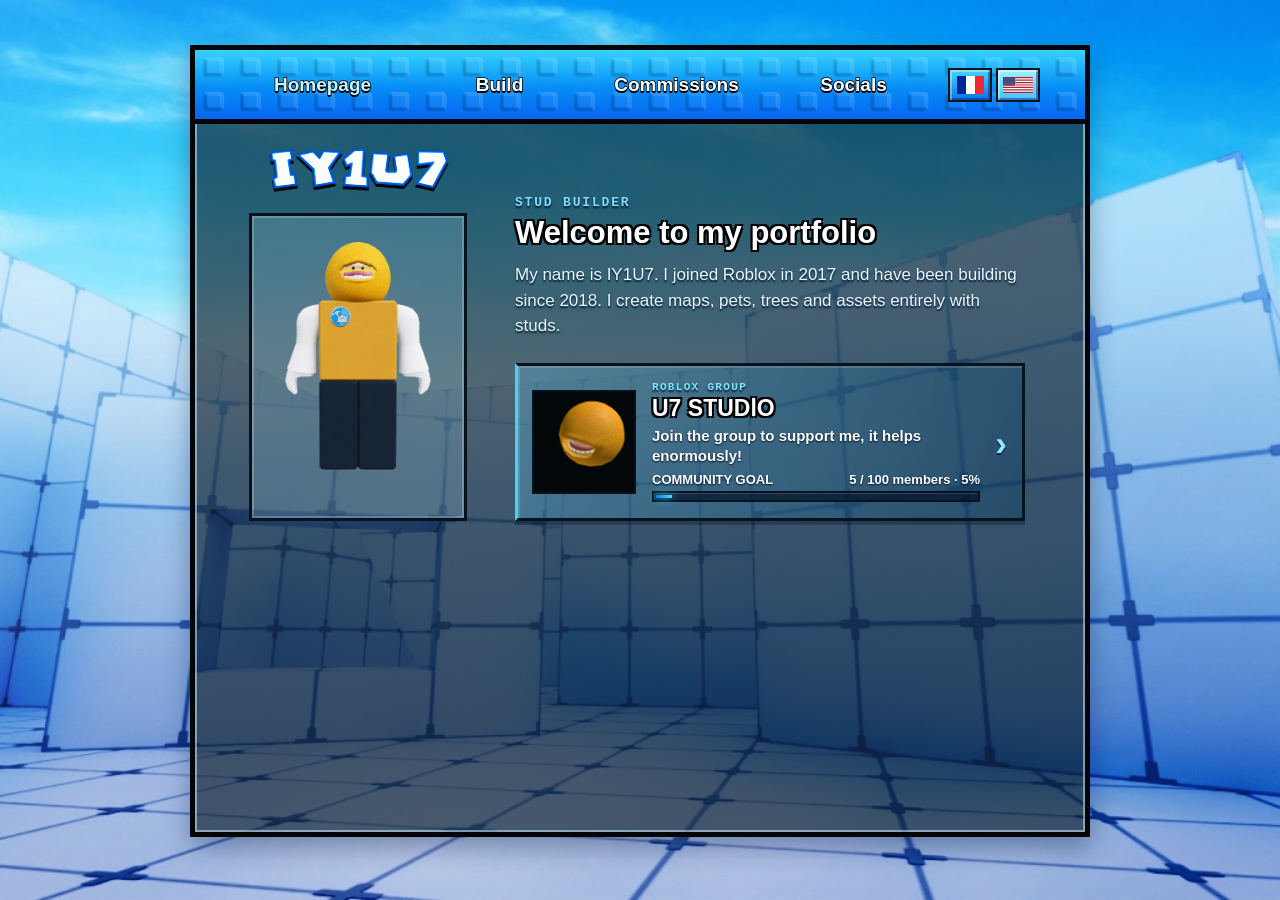
==== index.html @ 92c99156 "Copie de roblox-portfolio (base de la v2) Co-Authored-By: Claude Opus 5.5 <noreply@anthropic.com> Cl" ====
<!doctype html>
<html lang="en">
<head>
  <meta charset="UTF-8">
  <meta name="viewport" content="width=device-width, initial-scale=1.0">
  <meta name="description" content="IY1U7 — Roblox stud builder portfolio">
  <title>IY1U7 — Roblox Portfolio</title>
  <link rel="stylesheet" href="styles.css?v=20260928-7">
  <script src="translation.js?v=20260928-7" defer></script>
  <script src="script.js?v=20260928-7" defer></script>
  <script src="https://cdn.gtranslate.net/widgets/latest/float.js" defer></script>
</head>
<body class="figma-home">
  <div class="gtranslate_wrapper" aria-hidden="true"></div>
  <main class="index-window">
    <header class="site-header modern-site-header">
      <button class="menu-button" aria-expanded="false" aria-controls="main-navigation">Menu</button>
      <nav id="main-navigation" aria-label="Main navigation">
        <a class="active" href="index.html?v=20260928-7">Homepage</a>
        <a href="build.html?v=20260928-7">Build</a>
        <a href="contribution.html?v=20260928-7">Commissions</a>
        <a href="socials.html?v=20260928-7">Socials</a>
        
        <div class="language-toggle notranslate" translate="no" role="group" aria-label="Language"><button type="button" data-lang="fr" aria-label="Français" title="Français"><svg viewBox="0 0 30 20" width="27" height="18" role="img" aria-label="🇫🇷"><path fill="#fff" d="M0 0h30v20H0z"/><path fill="#002395" d="M0 0h10v20H0z"/><path fill="#ed2939" d="M20 0h10v20H20z"/></svg></button><button type="button" data-lang="en" aria-label="English" title="English"><svg viewBox="0 0 38 20" width="30" height="18" role="img" aria-label="🇺🇸"><path fill="#fff" d="M0 0h38v20H0z"/><path stroke="#b22234" stroke-width="1.54" d="M0 .77h38M0 3.85h38M0 6.93h38M0 10.01h38M0 13.09h38M0 16.17h38M0 19.25h38"/><path fill="#3c3b6e" d="M0 0h15.2v10.77H0z"/><path fill="#fff" d="M1.25 0.6l.13 .27 .3 .04-.22 .21 .05 .3-.26-.14-.27 .14 .05-.3-.22-.21 .3-.04z M3.79 0.6l.13 .27 .3 .04-.22 .21 .05 .3-.26-.14-.27 .14 .05-.3-.22-.21 .3-.04z M6.33 0.6l.13 .27 .3 .04-.22 .21 .05 .3-.26-.14-.27 .14 .05-.3-.22-.21 .3-.04z M8.870000000000001 0.6l.13 .27 .3 .04-.22 .21 .05 .3-.26-.14-.27 .14 .05-.3-.22-.21 .3-.04z M11.41 0.6l.13 .27 .3 .04-.22 .21 .05 .3-.26-.14-.27 .14 .05-.3-.22-.21 .3-.04z M13.95 0.6l.13 .27 .3 .04-.22 .21 .05 .3-.26-.14-.27 .14 .05-.3-.22-.21 .3-.04z M2.52 1.7000000000000002l.13 .27 .3 .04-.22 .21 .05 .3-.26-.14-.27 .14 .05-.3-.22-.21 .3-.04z M5.0600000000000005 1.7000000000000002l.13 .27 .3 .04-.22 .21 .05 .3-.26-.14-.27 .14 .05-.3-.22-.21 .3-.04z M7.6 1.7000000000000002l.13 .27 .3 .04-.22 .21 .05 .3-.26-.14-.27 .14 .05-.3-.22-.21 .3-.04z M10.14 1.7000000000000002l.13 .27 .3 .04-.22 .21 .05 .3-.26-.14-.27 .14 .05-.3-.22-.21 .3-.04z M12.68 1.7000000000000002l.13 .27 .3 .04-.22 .21 .05 .3-.26-.14-.27 .14 .05-.3-.22-.21 .3-.04z M1.25 2.8000000000000003l.13 .27 .3 .04-.22 .21 .05 .3-.26-.14-.27 .14 .05-.3-.22-.21 .3-.04z M3.79 2.8000000000000003l.13 .27 .3 .04-.22 .21 .05 .3-.26-.14-.27 .14 .05-.3-.22-.21 .3-.04z M6.33 2.8000000000000003l.13 .27 .3 .04-.22 .21 .05 .3-.26-.14-.27 .14 .05-.3-.22-.21 .3-.04z M8.870000000000001 2.8000000000000003l.13 .27 .3 .04-.22 .21 .05 .3-.26-.14-.27 .14 .05-.3-.22-.21 .3-.04z M11.41 2.8000000000000003l.13 .27 .3 .04-.22 .21 .05 .3-.26-.14-.27 .14 .05-.3-.22-.21 .3-.04z M13.95 2.8000000000000003l.13 .27 .3 .04-.22 .21 .05 .3-.26-.14-.27 .14 .05-.3-.22-.21 .3-.04z M2.52 3.900000000000001l.13 .27 .3 .04-.22 .21 .05 .3-.26-.14-.27 .14 .05-.3-.22-.21 .3-.04z M5.0600000000000005 3.900000000000001l.13 .27 .3 .04-.22 .21 .05 .3-.26-.14-.27 .14 .05-.3-.22-.21 .3-.04z M7.6 3.900000000000001l.13 .27 .3 .04-.22 .21 .05 .3-.26-.14-.27 .14 .05-.3-.22-.21 .3-.04z M10.14 3.900000000000001l.13 .27 .3 .04-.22 .21 .05 .3-.26-.14-.27 .14 .05-.3-.22-.21 .3-.04z M12.68 3.900000000000001l.13 .27 .3 .04-.22 .21 .05 .3-.26-.14-.27 .14 .05-.3-.22-.21 .3-.04z M1.25 5l.13 .27 .3 .04-.22 .21 .05 .3-.26-.14-.27 .14 .05-.3-.22-.21 .3-.04z M3.79 5l.13 .27 .3 .04-.22 .21 .05 .3-.26-.14-.27 .14 .05-.3-.22-.21 .3-.04z M6.33 5l.13 .27 .3 .04-.22 .21 .05 .3-.26-.14-.27 .14 .05-.3-.22-.21 .3-.04z M8.870000000000001 5l.13 .27 .3 .04-.22 .21 .05 .3-.26-.14-.27 .14 .05-.3-.22-.21 .3-.04z M11.41 5l.13 .27 .3 .04-.22 .21 .05 .3-.26-.14-.27 .14 .05-.3-.22-.21 .3-.04z M13.95 5l.13 .27 .3 .04-.22 .21 .05 .3-.26-.14-.27 .14 .05-.3-.22-.21 .3-.04z M2.52 6.1l.13 .27 .3 .04-.22 .21 .05 .3-.26-.14-.27 .14 .05-.3-.22-.21 .3-.04z M5.0600000000000005 6.1l.13 .27 .3 .04-.22 .21 .05 .3-.26-.14-.27 .14 .05-.3-.22-.21 .3-.04z M7.6 6.1l.13 .27 .3 .04-.22 .21 .05 .3-.26-.14-.27 .14 .05-.3-.22-.21 .3-.04z M10.14 6.1l.13 .27 .3 .04-.22 .21 .05 .3-.26-.14-.27 .14 .05-.3-.22-.21 .3-.04z M12.68 6.1l.13 .27 .3 .04-.22 .21 .05 .3-.26-.14-.27 .14 .05-.3-.22-.21 .3-.04z M1.25 7.2l.13 .27 .3 .04-.22 .21 .05 .3-.26-.14-.27 .14 .05-.3-.22-.21 .3-.04z M3.79 7.2l.13 .27 .3 .04-.22 .21 .05 .3-.26-.14-.27 .14 .05-.3-.22-.21 .3-.04z M6.33 7.2l.13 .27 .3 .04-.22 .21 .05 .3-.26-.14-.27 .14 .05-.3-.22-.21 .3-.04z M8.870000000000001 7.2l.13 .27 .3 .04-.22 .21 .05 .3-.26-.14-.27 .14 .05-.3-.22-.21 .3-.04z M11.41 7.2l.13 .27 .3 .04-.22 .21 .05 .3-.26-.14-.27 .14 .05-.3-.22-.21 .3-.04z M13.95 7.2l.13 .27 .3 .04-.22 .21 .05 .3-.26-.14-.27 .14 .05-.3-.22-.21 .3-.04z M2.52 8.3l.13 .27 .3 .04-.22 .21 .05 .3-.26-.14-.27 .14 .05-.3-.22-.21 .3-.04z M5.0600000000000005 8.3l.13 .27 .3 .04-.22 .21 .05 .3-.26-.14-.27 .14 .05-.3-.22-.21 .3-.04z M7.6 8.3l.13 .27 .3 .04-.22 .21 .05 .3-.26-.14-.27 .14 .05-.3-.22-.21 .3-.04z M10.14 8.3l.13 .27 .3 .04-.22 .21 .05 .3-.26-.14-.27 .14 .05-.3-.22-.21 .3-.04z M12.68 8.3l.13 .27 .3 .04-.22 .21 .05 .3-.26-.14-.27 .14 .05-.3-.22-.21 .3-.04z M1.25 9.4l.13 .27 .3 .04-.22 .21 .05 .3-.26-.14-.27 .14 .05-.3-.22-.21 .3-.04z M3.79 9.4l.13 .27 .3 .04-.22 .21 .05 .3-.26-.14-.27 .14 .05-.3-.22-.21 .3-.04z M6.33 9.4l.13 .27 .3 .04-.22 .21 .05 .3-.26-.14-.27 .14 .05-.3-.22-.21 .3-.04z M8.870000000000001 9.4l.13 .27 .3 .04-.22 .21 .05 .3-.26-.14-.27 .14 .05-.3-.22-.21 .3-.04z M11.41 9.4l.13 .27 .3 .04-.22 .21 .05 .3-.26-.14-.27 .14 .05-.3-.22-.21 .3-.04z M13.95 9.4l.13 .27 .3 .04-.22 .21 .05 .3-.26-.14-.27 .14 .05-.3-.22-.21 .3-.04z"/></svg></button></div>
      </nav>
    </header>
    <div class="index-content">
      <div class="index-profile">
        <img class="index-logo" src="assets/iy1u7-logo-spaced.png" alt="IY1U7" draggable="false">
        <div class="index-avatar">
          <img src="assets/avatar-corrected-final.png" alt="IY1U7 Roblox avatar" draggable="false">
        </div>
      </div>
      <section class="index-intro" aria-labelledby="welcome-title">
        <p class="index-eyebrow">STUD BUILDER</p>
        <h2 id="welcome-title">Welcome to my portfolio</h2>
        <p class="index-description">My name is IY1U7. I joined Roblox in 2017 and have been building since 2018. I create maps, pets, trees and assets entirely with studs.</p>
        <a class="group-card" href="https://www.roblox.com/fr/communities/35287062/U7-STUDlO#!/about" target="_blank" rel="noopener noreferrer" aria-label="View the U7 STUDlO Roblox group">
          <img src="assets/u7-studio-group.png" alt="U7 STUDlO group" draggable="false">
          <span class="group-card-content">
            <span class="group-label">ROBLOX GROUP</span>
            <strong>U7 STUDlO</strong>
            <span class="group-support">Join the group to support me, it helps enormously!</span>
            <span class="group-goal-heading"><b>COMMUNITY GOAL</b><em>5 / 100 members · 5%</em></span>
            <span class="group-progress" role="progressbar" aria-label="Community goal" aria-valuemin="0" aria-valuemax="100" aria-valuenow="5" aria-valuetext="5 out of 100 members"><i></i></span>
          </span>
          <span class="group-arrow" aria-hidden="true">›</span>
        </a>
      </section>
    </div>
  </main>
</body>
</html>
---- styles.css ----
:root{--page:#a7a7a7;--outer:#424242;--ink:#0d0d0d;--blue:#1596da}
.gtranslate_wrapper{position:fixed!important;left:-9999px!important;top:-9999px!important;width:1px!important;height:1px!important;overflow:hidden!important;opacity:0!important;pointer-events:none!important}
*{box-sizing:border-box}
html,body{min-height:100%;margin:0}
body{background:var(--outer);color:var(--ink);font-family:"Courier New",monospace;padding:22px 0}
.floating-part{position:fixed;z-index:2;left:0;top:0;width:78px;height:78px;display:grid;place-items:center;perspective:420px;pointer-events:none;will-change:transform}
.floating-part:nth-of-type(even) .part-cube{animation-direction:reverse;animation-duration:8.5s}
.part-cube{position:relative;width:62px;height:62px;transform-style:preserve-3d;transform-origin:50% 50%;animation:part-spin 7s linear infinite}
.part-face{position:absolute;inset:-.6px;border:0;background-color:#aaa;background-image:url("assets/part-texture.png");background-repeat:no-repeat;background-size:400% 400%;background-position:0 0;box-shadow:inset 0 0 5px #fff4;backface-visibility:hidden;outline:1px solid transparent}
.part-face.front{transform:translateZ(31px)}.part-face.back{transform:rotateY(180deg) translateZ(31px)}.part-face.right{transform:rotateY(90deg) translateZ(31px)}.part-face.left{transform:rotateY(-90deg) translateZ(31px)}.part-face.top{transform:rotateX(90deg) translateZ(31px)}.part-face.bottom{transform:rotateX(-90deg) translateZ(31px);filter:brightness(.82)}
@keyframes part-spin{from{transform:rotateX(-24deg) rotateY(0deg) rotateZ(-3deg)}to{transform:rotateX(-24deg) rotateY(360deg) rotateZ(-3deg)}}
.page-shell{position:relative;z-index:3;width:min(1000px,100%);min-height:900px;margin:0 auto;background:linear-gradient(145deg,rgba(0,0,0,.015) 0%,rgba(0,0,0,.09) 100%),var(--page);box-shadow:0 0 0 1px #292929,0 18px 60px #1d1d1d99;overflow:hidden}
.site-header{position:relative;height:69px;background:linear-gradient(#c5c5c5,#ababab);border-bottom:3px solid #1d1d1d;display:flex;align-items:center;justify-content:center}
.site-header nav{position:relative;z-index:1;width:92%;display:flex;align-items:center;justify-content:space-between}
.site-header a{color:#0a0a0a;text-decoration:none;font-family:Georgia,"Times New Roman",serif;font-size:22px;text-shadow:0 1px #fff}
.site-header a:hover,.site-header a.active{color:var(--blue);text-shadow:-1px 0 #111,0 1px #111,1px 0 #111,0 -1px #111}
.language-toggle{flex:0 0 auto;border:2px solid #191919;background:linear-gradient(#d3d3d3,#aaa);color:#080808;padding:5px 7px;font:700 12px "Courier New",monospace;cursor:pointer;box-shadow:inset 1px 1px #eee,inset -1px -1px #777}
.language-toggle:hover{background:#cfcfcf;color:var(--blue)}
.language-toggle:active{box-shadow:inset 1px 1px #777}
.language-toggle i{font-style:normal;color:#111;margin:0 3px}.language-toggle span.active-language{color:var(--blue);text-shadow:-1px 0 #111,0 1px #111,1px 0 #111,0 -1px #111}
.menu-button{display:none}
main{min-height:831px;display:grid;grid-template-columns:258px 1fr;gap:34px;padding:21px 28px}
.avatar-frame{width:258px;height:406px;border:2px solid #161616;display:grid;place-items:center;overflow:hidden}
.avatar-image{display:block;width:112%;height:112%;object-fit:contain;transform:translateY(-2px);transform-origin:center}
.logo-area{min-width:0;display:flex;align-items:flex-start;justify-content:center;padding:0 15px 0 0}
.roblox-logo-image{display:block;width:min(520px,90%);height:auto;transform:translateY(-42px)}
.visually-hidden{position:absolute;width:1px;height:1px;padding:0;margin:-1px;overflow:hidden;clip:rect(0,0,0,0);white-space:nowrap;border:0}
.payment-shell{min-height:900px}
.payment-page{display:block;min-height:auto;padding:52px 55px 70px}
.payment-heading{max-width:670px;margin:0 auto 34px;text-align:center}
.payment-heading>p:first-child{margin:0 0 12px;color:#353535;font-size:12px;letter-spacing:.14em}
.payment-heading h1{margin:0;font-family:Georgia,"Times New Roman",serif;font-size:46px;font-weight:400;text-shadow:0 1px #eee}
.payment-heading>p:last-child{max-width:620px;margin:16px auto 0;color:#333;font-size:14px;line-height:1.55}
.amount-grid{display:grid;grid-template-columns:repeat(5,1fr);gap:12px}
.amount-grid a{min-height:102px;padding:17px 15px;background:linear-gradient(#c9c9c9,#a9a9a9);border:2px solid #252525;color:#111;text-decoration:none;display:flex;flex-direction:column;justify-content:space-between;box-shadow:inset 1px 1px #e6e6e6,inset -1px -1px #777;transition:transform .12s,background .12s}
.amount-grid a:hover,.amount-grid a:focus-visible{background:linear-gradient(#d2d2d2,#b8b8b8);transform:translateY(-2px);outline:2px solid var(--blue);outline-offset:1px}
.amount-grid b{font-family:Georgia,"Times New Roman",serif;font-size:25px;font-weight:400}
.amount-grid span{font-size:11px;color:#333}
.payment-note{margin:32px 0 0;text-align:center;color:#383838;font-size:11px;line-height:1.5}
.payment-step{max-width:790px;margin:0 auto;padding:22px 16px 25px;border-top:2px solid #444}
.payment-step>h2{margin:0 0 16px;font:20px "Courier New",monospace;font-weight:400}.payment-step>h2 span{margin-right:8px}
.method-step{padding-bottom:30px}
.payment-methods{display:flex;flex-direction:column;gap:0;max-width:700px;margin:0 auto;border:2px solid #333;background:#b8b8b8;padding:10px 16px;box-shadow:inset 1px 1px #ddd,inset -1px -1px #858585}
.payment-method{height:48px;padding:0 6px;border:0;background:transparent;display:grid;grid-template-columns:22px 1fr 54px;align-items:center;gap:12px;color:#111;text-align:left;font:17px "Courier New",monospace;cursor:pointer;transition:background .16s ease}
.payment-method i{width:17px;height:17px;border:1px solid #111;border-radius:50%;background:#bdbdbd;position:relative;box-shadow:inset 0 0 0 1px #ddd}.payment-method.active i:after{content:"";position:absolute;width:7px;height:7px;left:4px;top:4px;border-radius:50%;background:#278fca;box-shadow:0 0 0 1px #17628d}
.payment-method b{font:22px "Courier New",monospace;color:#178b27;text-align:center}.payment-method span small{margin-left:8px;color:#555;font-size:9px}.payment-method.coming{opacity:.62;cursor:not-allowed}
.payment-logo{display:block;width:54px;height:32px;object-fit:contain;justify-self:center;pointer-events:none;-webkit-user-drag:none}
.robux-logo{width:31px;height:31px}.paypal-logo{width:30px;height:30px}.card-logo{width:46px;height:32px}
.payment-method.active{outline:0;background:#ffffff18}
.payment-method:not(.active):hover{background:rgba(42,158,255,.24)}
.payment-panel{max-width:790px;padding:22px 16px 25px;background:transparent;box-shadow:none}
.payment-panel[hidden]{display:none}
.step-description{margin:-7px 0 20px;padding-left:37px;color:#414141;font-size:11px;line-height:1.5}
.calculator-copy{text-align:center}.calculator-copy>p:first-child{font-size:10px;letter-spacing:.14em}.calculator-copy h2{margin:10px 0 8px;font:32px Georgia,"Times New Roman",serif}.calculator-copy>p:last-child{margin:0;color:#404040;font-size:12px;line-height:1.5}
.amount-form{margin:30px auto 0}.amount-form label{display:block;margin-bottom:8px;font-size:12px}.amount-input{display:grid;grid-template-columns:auto 1fr auto;border:2px solid #222;background:#d0d0d0}.amount-input>span{display:grid;place-items:center;padding:0 15px;border-right:1px solid #777;font-weight:bold;-webkit-user-select:none;user-select:none}.amount-input input{min-width:0;height:54px;border:0;background:transparent;padding:0 15px;font:22px Georgia,"Times New Roman",serif;outline:0;-moz-appearance:textfield;appearance:textfield}.amount-input input::-webkit-outer-spin-button,.amount-input input::-webkit-inner-spin-button{-webkit-appearance:none;margin:0}.amount-input button{width:66px;border:0;border-left:2px solid #222;background:#222;color:#fff;padding:0;cursor:pointer;display:grid;place-items:center;transition:filter .16s ease}.amount-input button:hover{background:#087db9;filter:brightness(.78)}.search-icon{display:block;width:34px;height:34px;background:url("assets/search-icon.png") center/contain no-repeat}.calculation-result{margin-top:22px}.calculation-result:empty{display:none}.calculation-result>p{text-align:center;margin:0;color:#414141;font-size:11px}.result-error{color:#7b1717!important}.result-summary{border:1px dashed #555;padding:16px;display:flex;flex-direction:column;gap:5px}.result-summary span,.result-summary small{font-size:10px;color:#484848}.result-summary b{font:22px Georgia,"Times New Roman",serif}.result-links{display:grid;grid-template-columns:repeat(2,1fr);gap:14px;margin-top:12px;padding:7px}.product-card{min-height:92px;padding:14px;background:linear-gradient(#cacaca,#a6a6a6);border:2px solid #222;color:#111;display:grid;place-items:center;cursor:pointer;position:relative;z-index:0;transition:transform .16s ease,box-shadow .16s ease,background .16s ease}.product-card:hover{z-index:2;transform:scale(1.045);background:linear-gradient(#6fe3ff,#0d8ff2);box-shadow:0 7px 15px #2227}.product-card:active{transform:scale(1.015)}.result-links b{font:21px Georgia,"Times New Roman",serif}.paypal-link{display:block;max-width:360px;margin:28px auto 0;padding:17px;border:2px solid #333;text-align:center;color:#555;text-decoration:none;background:#aaa}.paypal-link.disabled{pointer-events:none}
@media(max-width:1220px){.floating-part{display:none}}
@media(max-width:1044px){body{padding:0}.page-shell{min-height:100vh;box-shadow:none}}
@media(max-width:820px){.amount-grid{grid-template-columns:repeat(3,1fr)}}
@media(max-width:760px){
  .page-shell{min-height:100vh}
  .site-header{height:auto;min-height:62px;justify-content:flex-end;padding:10px 18px}
  .menu-button{display:block;background:#c4c4c4;border:2px solid #111;padding:7px 14px;font:16px "Courier New",monospace}
  .site-header nav{display:none;position:absolute;z-index:5;left:0;right:0;top:61px;width:100%;background:#b5b5b5;border-bottom:2px solid #111;padding:10px 20px;flex-direction:column;align-items:stretch}
  .site-header nav.open{display:flex}
  .site-header a{font-size:21px;padding:12px;text-align:center;border-bottom:1px solid #888}
  main{min-height:calc(100vh - 62px);grid-template-columns:1fr;padding:24px 18px;gap:30px}
  .avatar-frame{grid-row:2;width:min(258px,100%);height:350px;margin:auto}
  .logo-area{grid-row:1;padding:0}
  .roblox-logo-image{width:min(500px,88%)}
  .payment-page{display:block;padding:36px 18px 55px}
  .payment-heading h1{font-size:34px}
  .amount-grid{grid-template-columns:repeat(2,1fr);gap:10px}
  .amount-grid a{min-height:92px}
  .payment-methods{padding:8px 12px}
  .payment-method{height:46px;padding:0 4px;font-size:15px}
  .payment-panel{padding:22px 4px}
  .calculator-copy h2{font-size:26px}
  .amount-input{grid-template-columns:auto 1fr}
  .amount-input button{grid-column:1/-1;width:100%;height:48px;border-left:0;border-top:2px solid #222}
  .result-links{grid-template-columns:1fr}
}
@media(prefers-reduced-motion:reduce){.floating-part,.part-cube{animation:none}}

/* New Figma-inspired homepage */
body.figma-home{min-height:100vh;padding:clamp(18px,5vh,58px) 14px;background:#72bee7 url("assets/figma-blue-map.png") center/cover fixed no-repeat;display:block;overflow-x:hidden}
body.figma-home:before{content:"";position:fixed;inset:0;background:linear-gradient(120deg,rgba(255,255,255,.1),transparent 38%,rgba(0,74,181,.08));pointer-events:none}
.index-window{position:relative;z-index:1;width:min(900px,96vw);height:min(820px,88vh);min-height:680px;margin:0 auto;border:5px solid #050505;background:rgba(17,35,48,.67);box-shadow:0 11px 24px rgba(0,22,66,.34),inset 0 0 0 2px rgba(194,232,255,.56);display:block;padding:0}
.index-titlebar{height:78px;border-bottom:5px solid #050505;background:linear-gradient(#35d4ff,#058df7 55%,#0665f3);position:relative;display:grid;place-items:center;overflow:hidden}
.index-titlebar:before{content:"";position:absolute;inset:0;background:url("assets/figma-studs.png") center/820px auto repeat;opacity:.32;mix-blend-mode:screen}
.index-titlebar:after{content:"";position:absolute;inset:0;background:linear-gradient(90deg,rgba(255,255,255,.14),transparent 25%,transparent 72%,rgba(0,36,173,.18));pointer-events:none}
.index-titlebar h1{position:relative;z-index:1;margin:0;color:#fff;font:900 38px/1 Arial,sans-serif;letter-spacing:-1px;text-shadow:-3px -3px 0 #000,3px -3px 0 #000,-3px 3px 0 #000,3px 3px 0 #000,0 5px 0 #000}
.index-close{position:absolute;z-index:2;right:9px;top:8px;width:58px;height:58px;border:4px solid #050505;background:linear-gradient(135deg,#ff9dc8 0 15%,#ff3a73 16% 60%,#e10037 61%);color:#fff;display:grid;place-items:center;font:900 33px/1 Arial,sans-serif;text-shadow:-2px -2px 0 #8e001c,2px -2px 0 #8e001c,-2px 2px 0 #8e001c,2px 2px 0 #8e001c;box-shadow:inset 3px 3px #ffd4e4,inset -3px -3px #990026}
.index-content{position:relative;height:calc(100% - 74px);min-height:597px;padding:54px 48px 40px;display:grid;grid-template-columns:230px 1fr;grid-template-rows:auto 1fr;column-gap:42px;color:white;text-shadow:0 2px 2px #00172b}
.index-profile{grid-row:1/3;display:flex;flex-direction:column;align-items:center;gap:14px;transform:translateY(-55px);-webkit-user-select:none;user-select:none}
.index-avatar{width:218px;height:308px;margin-top:-20px;border:3px solid #07121d;background:rgba(164,220,246,.18);box-shadow:inset 0 0 0 2px rgba(255,255,255,.22);overflow:hidden;display:grid;place-items:center}
.index-avatar img{width:118%;height:118%;object-fit:contain;pointer-events:none;-webkit-user-drag:none}
.index-logo{display:block;width:210px;height:auto;filter:hue-rotate(210deg) saturate(1.18) drop-shadow(0 3px 0 #000);pointer-events:none;-webkit-user-drag:none}
.index-intro{align-self:start;padding:18px 0 28px}
.index-eyebrow{margin:0 0 7px;color:#7edcff;font:700 13px/1 "Courier New",monospace;letter-spacing:.14em}
.index-intro h2{margin:0 0 12px;font:900 31px/1.1 Arial,sans-serif;text-shadow:-2px -2px 0 #000,2px -2px 0 #000,-2px 2px 0 #000,2px 2px 0 #000}
.index-description{max-width:505px;margin:0;color:#e7f6ff;font:17px/1.5 Arial,sans-serif}
.group-card{position:relative;margin-top:24px;max-width:510px;height:158px;min-height:0;padding:10px 42px 10px 14px;border:3px solid #06121c;border-left-color:#39d9ff;background:linear-gradient(100deg,rgba(91,190,229,.32),rgba(16,67,104,.42));box-shadow:inset 2px 2px rgba(255,255,255,.15),0 4px 0 rgba(0,13,32,.3);display:grid;grid-template-columns:104px 1fr;gap:16px;align-items:center;color:#fff;text-decoration:none;transition:filter .15s,transform .15s}
.group-card:hover,.group-card:focus-visible{filter:brightness(1.14);transform:translateY(-2px);outline:2px solid #71e5ff;outline-offset:2px}
.group-card>img{width:104px;height:104px;object-fit:contain;background:#03070a;border:2px solid #07121d;pointer-events:none;-webkit-user-drag:none;user-select:none}
.group-card-content{min-width:0;display:flex;flex-direction:column;align-items:flex-start}
.group-label{color:#7ee7ff;font:700 11px/1.2 "Courier New",monospace;letter-spacing:.12em}
.group-card strong{margin:2px 0 4px;font:900 23px/1.1 Arial,sans-serif;text-shadow:-2px -2px 0 #000,2px -2px 0 #000,-2px 2px 0 #000,2px 2px 0 #000}
.group-support{color:#fff;font:700 15px/1.35 Arial,sans-serif;text-shadow:0 1px 2px #00101f}
.group-goal-heading{width:100%;margin-top:6px;display:flex;justify-content:space-between;align-items:center;gap:16px;color:#fff;font:700 13px/1.2 Arial,sans-serif;text-shadow:0 1px 2px #00101f}
.group-goal-heading em{color:#fff;font-style:normal;white-space:nowrap}
.group-progress{width:100%;height:11px;margin-top:3px;padding:2px;border:2px solid #06121c;background:rgba(0,17,39,.72);box-shadow:inset 1px 1px rgba(255,255,255,.15)}
.group-progress i{display:block;width:5%;height:100%;background:linear-gradient(90deg,#087cef,#49e4ff);box-shadow:0 0 8px #37d9ff}
.group-arrow{position:absolute;right:15px;top:50%;translate:0 -50%;font:900 35px/1 Arial,sans-serif;color:#8beaff;text-shadow:0 2px #00214a}
.index-navigation{align-self:start;display:grid;grid-template-columns:repeat(2,minmax(0,1fr));gap:10px}
.index-navigation a{min-height:52px;border:3px solid #06121c;background:linear-gradient(rgba(63,191,255,.88),rgba(2,101,222,.9));color:#fff;text-decoration:none;padding:0 15px;display:flex;align-items:center;gap:12px;font:900 17px Arial,sans-serif;text-shadow:0 2px 0 #06254b;box-shadow:inset 2px 2px rgba(255,255,255,.35),inset -2px -2px rgba(0,31,124,.46);transition:transform .12s,filter .12s}
.index-navigation a span{color:#9de8ff;font:700 12px "Courier New",monospace}
.index-navigation a:hover,.index-navigation a:focus-visible{transform:translateY(-2px) scale(1.015);filter:brightness(1.15);outline:2px solid white;outline-offset:1px}
.index-navigation a.active{background:linear-gradient(#5ee8ff,#128aff)}
.index-content>.language-toggle{position:absolute;right:14px;bottom:12px;background:linear-gradient(#46d9ff,#0874ee);border:2px solid #050505;color:#fff;box-shadow:inset 1px 1px #c8f5ff,inset -1px -1px #003fa9;text-shadow:0 1px #001b4b}
.index-window>.modern-site-header{height:74px;border-bottom:5px solid #050505;background:linear-gradient(#35d4ff,#058df7 55%,#0665f3);overflow:hidden}
.index-window>.modern-site-header:before{content:"";position:absolute;inset:0;background-image:url("assets/part-texture.png");background-size:calc(100% / 6) 200%;background-position:left center;background-repeat:repeat-x;opacity:.42;mix-blend-mode:normal}
.index-window>.modern-site-header nav{width:95%}
.index-window>.modern-site-header a{color:#fff;font:900 17px/1.2 Arial,sans-serif;-webkit-text-stroke:1.5px #000;paint-order:stroke fill;text-shadow:0 2px 0 #000}
.index-window>.modern-site-header a:hover,.index-window>.modern-site-header a.active{color:#c9f5ff;-webkit-text-stroke:1.5px #000;text-shadow:0 2px 0 #000}
@media(max-width:700px){body.figma-home{padding:14px}.index-window{width:100%;height:auto;min-height:0}.index-window>.modern-site-header{height:auto;min-height:62px;overflow:visible}.index-window>.modern-site-header nav{width:100%;background:linear-gradient(#22baff,#086cde);border:3px solid #06121c}.index-content{height:auto;min-height:0;padding:24px 20px 52px;grid-template-columns:1fr;grid-template-rows:auto;gap:20px}.index-profile{grid-row:auto;flex-direction:column;justify-content:center;transform:none}.index-avatar{width:118px;height:150px;margin-top:0}.index-logo{width:min(190px,48vw)}.index-intro{text-align:center;padding:0}.index-intro h2{font-size:25px}.index-description{font-size:15px}.group-card{height:auto;min-height:0;text-align:left;grid-template-columns:76px 1fr;padding:11px 34px 11px 11px}.group-card>img{width:76px;height:76px}.group-card strong{font-size:19px}.group-support{font-size:14px}.group-goal-heading{font-size:12px;flex-wrap:wrap;gap:5px}.index-navigation{grid-template-columns:1fr}.index-navigation a{min-height:48px}}
@media(max-width:420px){.index-titlebar h1{font-size:27px}.index-profile{flex-direction:column}.index-avatar{width:132px;height:168px}.index-logo{width:170px}}

/* The payment page follows the currently selected portfolio mode. */
body:not(.figma-home){background:#72bee7 url("assets/figma-blue-map.png") center/cover fixed no-repeat;padding:clamp(18px,5vh,58px) 14px}
.payment-shell{width:min(900px,96vw);height:min(820px,88vh);min-height:680px;background:rgba(17,35,48,.72);border:5px solid #050505;box-shadow:0 11px 24px rgba(0,22,66,.38),inset 0 0 0 2px rgba(194,232,255,.4);overflow:auto}
.payment-shell .site-header{height:74px;border-bottom:5px solid #050505;background:linear-gradient(#35d4ff,#058df7 55%,#0665f3);overflow:hidden}
.build-shell>.site-header{position:sticky;top:0;z-index:100;flex:0 0 auto}
.payment-shell .site-header:before{content:"";position:absolute;inset:0;background-image:url("assets/part-texture.png");background-size:calc(100% / 6) 200%;background-position:left center;background-repeat:repeat-x;opacity:.42;mix-blend-mode:normal}
.payment-shell .site-header nav{width:95%}
.payment-shell .site-header a{color:#fff;font:900 17px/1.2 Arial,sans-serif;-webkit-text-stroke:1.5px #000;paint-order:stroke fill;text-shadow:0 2px 0 #000}
.payment-shell .site-header a:hover,.payment-shell .site-header a.active{color:#c9f5ff;-webkit-text-stroke:1.5px #000;text-shadow:0 2px 0 #000}
.index-window>.modern-site-header a,.payment-shell .site-header a{display:inline-block;transition:font-size .16s ease,color .16s ease}
.index-window>.modern-site-header a:hover,.index-window>.modern-site-header a:focus-visible,.payment-shell .site-header a:hover,.payment-shell .site-header a:focus-visible{font-size:19px}
@media(min-width:761px){
  .index-window>.modern-site-header nav,
  .payment-shell .site-header nav{
    display:grid;
    grid-template-columns:repeat(4,minmax(0,1fr)) 90px;
    align-items:center;
    justify-items:center;
    gap:0;
  }
  .index-window>.modern-site-header a,
  .payment-shell .site-header a{
    width:100%;
    text-align:center;
    font-size:19px;
  }
}
.payment-page{color:#fff;text-shadow:0 2px 2px #00172b}
.payment-heading h1{font-family:Arial,sans-serif;font-weight:900;text-shadow:-2px -2px 0 #000,2px -2px 0 #000,-2px 2px 0 #000,2px 2px 0 #000}
.payment-heading>p:first-child,.payment-step>h2,.amount-form label{color:#e8f8ff}
.payment-step{border-color:#6edcff}
.payment-methods{background:rgba(151,204,230,.32);border:3px solid #06121c;box-shadow:inset 2px 2px rgba(255,255,255,.25)}
.payment-method{color:#fff;text-shadow:0 2px #001f50}
.payment-method.active{background:linear-gradient(rgba(68,211,255,.6),rgba(0,104,225,.55))}
.amount-input{border:3px solid #06121c;background:#d7f2ff;color:#071728;text-shadow:none}
.amount-input button{background:linear-gradient(#40d8ff,#066ddd);border-left-color:#06121c}
.amount-input button:hover{filter:brightness(.72)}
.product-card{background:linear-gradient(#45d9ff,#0873e7);border:3px solid #06121c;color:#fff;text-shadow:0 2px #002256}
.contribution-page{position:relative;min-height:calc(100% - 74px);padding:38px 42px 56px}
.contribution-page .payment-heading{margin-bottom:26px}
.contribution-introduction{max-width:620px!important;margin:14px auto 0!important;color:#e7f6ff!important;font:15px/1.45 Arial,sans-serif!important;letter-spacing:0!important}
.project-grid{display:grid;grid-template-columns:minmax(0,350px);justify-content:center;gap:18px;padding-top:22px;border-top:2px solid #6edcff}
.project-card{display:block;overflow:hidden;border:2px solid #06121c;border-radius:8px;background:linear-gradient(145deg,rgba(97,159,190,.38),rgba(10,33,54,.78));box-shadow:inset 0 0 0 1px rgba(155,225,255,.23),0 8px 18px rgba(0,12,31,.25);color:#fff;text-decoration:none;transition:transform .16s ease,box-shadow .16s ease,border-color .16s ease}
.project-card:hover,.project-card:focus-visible{transform:translateY(-4px);border-color:#39cfff;box-shadow:inset 0 0 0 1px rgba(184,236,255,.4),0 12px 24px rgba(0,14,40,.42);outline:none}
.project-thumbnail{aspect-ratio:16/9;overflow:hidden;background:#102940;border-bottom:2px solid #06121c}
.project-thumbnail img{display:block;width:100%;height:100%;object-fit:cover;-webkit-user-select:none;user-select:none;pointer-events:none}
.project-card-content{padding:16px 17px 17px}
.project-card h2{margin:0 0 10px;font:900 23px/1.1 Arial,sans-serif;text-shadow:-1px -1px 0 #000,1px -1px 0 #000,-1px 1px 0 #000,1px 1px 0 #000}
.project-description{min-height:42px;margin:0 0 15px;color:#dcedf7;font:14px/1.45 Arial,sans-serif;text-shadow:0 1px #001b31}
.project-details{margin:0;border-top:1px solid rgba(156,213,239,.3)}
.project-details div{display:flex;justify-content:space-between;gap:14px;padding:9px 0;border-bottom:1px solid rgba(156,213,239,.22);font:12px/1.2 "Courier New",monospace}
.project-details dt{color:#9fdfff}.project-details dd{margin:0;text-align:right;color:#fff}
.project-link-label{display:inline-block;margin-top:14px;color:#58cfff;font:700 13px/1.2 "Courier New",monospace}
.project-card:hover .project-link-label{color:#fff}
.socials-page{position:relative;height:calc(100% - 74px);padding-top:42px}
.socials-page .payment-heading{margin-bottom:24px}
.socials-introduction{max-width:750px;margin:0 auto 18px;color:#e7f6ff;font-size:14px;line-height:1.5}
.social-card{max-width:750px;min-height:122px;margin:0 auto 13px;padding:10px 20px;display:grid;grid-template-columns:100px 1fr 158px;align-items:center;gap:22px;border:3px solid #07121d;border-left-color:#24d4ff;background:rgba(137,201,229,.26);box-shadow:inset 1px 1px rgba(255,255,255,.22);color:#fff}
.social-icon-frame{width:100px;height:100px;border:2px solid #07121d;background:#5965ed;overflow:hidden;display:grid;place-items:center;-webkit-user-select:none;user-select:none}
.social-icon-frame img{display:block;width:100%;height:100%;object-fit:cover;pointer-events:none;-webkit-user-drag:none;-webkit-user-select:none;user-select:none}
.discord-icon-frame img{width:100%;height:100%}
.roblox-social-icon{background:rgba(159,215,241,.28)}
.roblox-social-icon img{width:118%;height:118%;object-fit:contain}
.social-card-copy{display:flex;min-width:0;flex-direction:column;align-items:flex-start;gap:7px}
.social-card-label{color:#bfeeff;font:13px "Courier New",monospace;letter-spacing:.04em}
.social-card-copy strong{font:900 23px Arial,sans-serif;text-shadow:-2px -2px 0 #000,2px -2px 0 #000,-2px 2px 0 #000,2px 2px 0 #000}
.social-card-copy small{color:#e3f5ff;font:12px/1.35 "Courier New",monospace}
.social-action{min-height:40px;padding:0 13px;border:3px solid #06121c;background:linear-gradient(#45d9ff,#0873e7);color:#fff;text-decoration:none;display:flex;align-items:center;justify-content:center;gap:10px;font:900 12px Arial,sans-serif;text-shadow:0 2px #002256;box-shadow:inset 2px 2px rgba(255,255,255,.35),inset -2px -2px rgba(0,31,124,.46);cursor:pointer;transition:filter .14s ease,transform .14s ease}
.social-action:hover,.social-action:focus-visible{filter:brightness(.82);transform:translateY(-1px)}
.social-action span{font-size:22px;line-height:1}
.disabled-social-action{cursor:not-allowed;opacity:.58;filter:grayscale(.2)}
.disabled-social-action:hover{transform:none;filter:grayscale(.2)}
.socials-footer{position:absolute;left:50%;bottom:18px;width:calc(100% - 110px);max-width:750px;padding-top:18px;border-top:2px solid #6edcff;transform:translateX(-50%);text-align:center;color:#e7f6ff;font:13px/1.4 "Courier New",monospace}
.socials-footer p{margin:3px 0}.socials-footer .footer-diamond{display:inline-block;color:#168dff;font-size:17px;text-shadow:1px 1px 0 #001d5b;transform:rotate(35deg)}
@media(max-width:700px){.socials-page{height:auto;padding-top:28px;padding-bottom:125px}.social-card{grid-template-columns:76px 1fr;padding:10px;gap:13px}.social-icon-frame{width:76px;height:76px}.social-action{grid-column:1/-1;width:100%}.socials-introduction{text-align:center}.socials-footer{bottom:35px}}
.build-page{padding:34px 38px 55px}
.build-page .payment-heading{margin-bottom:16px}
.build-introduction{margin:0 auto 20px;padding-top:17px;border-top:2px solid #6edcff;text-align:center;color:#e7f6ff;font:15px/1.4 "Courier New",monospace}
.build-filter-carousel{display:grid;grid-template-columns:46px minmax(0,1fr) 46px;align-items:stretch;gap:7px;margin:0 -38px 18px;padding:12px 38px;position:sticky;top:74px;z-index:90;background:linear-gradient(180deg,rgba(10,26,38,.98) 82%,rgba(10,26,38,.9));box-shadow:0 10px 14px -8px rgba(0,12,31,.55)}
.build-filter-arrow{height:50px;border:3px solid #06121c;background:linear-gradient(#45d9ff,#0873e7);color:#fff;font:900 26px/1 Arial,sans-serif;text-shadow:0 2px #002256;cursor:pointer;box-shadow:inset 1px 1px rgba(255,255,255,.3);transition:filter .12s ease,transform .08s ease}
.build-filter-arrow:hover{filter:brightness(.84)}
.build-filter-arrow:active{transform:translateY(1px)}
.build-filters{display:grid;grid-template-columns:repeat(5,minmax(0,1fr));gap:7px;margin:0}
.build-filters button[hidden]{display:none}
.build-filters button{min-width:0;height:50px;border:3px solid #06121c;background:rgba(154,205,230,.22);color:#fff;font:900 14px "Courier New",monospace;letter-spacing:.025em;text-shadow:0 2px #002256;cursor:pointer;box-shadow:inset 1px 1px rgba(255,255,255,.22);transition:filter .12s ease,background .12s ease}
.build-filters button:hover,.build-filters button.active{background:linear-gradient(#45d9ff,#0873e7);filter:brightness(1.08)}
.build-grid{display:grid;grid-template-columns:repeat(3,minmax(0,1fr));gap:15px}
.build-card{min-width:0;padding:6px;border:3px solid #06121c;background:rgba(139,197,224,.25);box-shadow:inset 1px 1px rgba(255,255,255,.22);color:#fff}
.build-preview{display:block;width:100%;aspect-ratio:1/1;padding:0;border:2px solid #06121c;background:#6d8ba2;overflow:hidden;cursor:default;pointer-events:none}
.build-preview img{display:block;width:100%;height:100%;object-fit:cover;pointer-events:none;-webkit-user-select:none;user-select:none;-webkit-user-drag:none;transition:transform .16s ease}
.build-preview:hover img{transform:scale(1.025)}
.build-card h2{margin:8px 3px 5px;font:700 18px Arial,sans-serif;text-shadow:0 2px #00172b;white-space:nowrap;overflow:hidden;text-overflow:ellipsis}
.build-tag{display:inline-block;margin:0 3px 8px;padding:4px 9px;background:#59c943;color:#071807;font:700 12px Arial,sans-serif;letter-spacing:.04em;line-height:1;text-shadow:none;box-shadow:inset 1px 1px rgba(255,255,255,.5),inset -1px -1px rgba(0,0,0,.45)}
.build-card[data-build-category="trees"] .build-tag{background:#01D758}
.build-card[data-build-category="flowers"] .build-tag{background:#DF73FF}
.build-card[data-build-category="shops"] .build-tag{background:#25FDE9}
.build-card[data-build-category="cars"] .build-tag{background:#EB0000;color:#fff}
.build-card[data-build-category="pets"] .build-tag{background:#FFF48D}
.build-card[data-build-category="other"] .build-tag{background:#000;color:#fff}
.build-card[data-build-category="statues"] .build-tag{background:#BABABA}
.build-card[data-build-category="food"] .build-tag{background:#83A697}
.build-card[data-build-category="guns"] .build-tag{background:#1034A6;color:#fff}
.build-view{display:none!important}
.build-view:hover{filter:brightness(.82)}.build-view span{font-size:25px;line-height:1}
.build-empty{text-align:center;color:#e7f6ff;font:16px "Courier New",monospace}
.build-lightbox{width:min(700px,92vw);padding:12px 12px 16px;border:4px solid #050505;background:#17384d;color:#fff;box-shadow:0 14px 50px #00172bcc}
.build-lightbox::backdrop{background:rgba(0,15,32,.8)}
.build-lightbox img{display:block;width:100%;max-height:70vh;object-fit:contain;border:2px solid #07121d;pointer-events:none;-webkit-user-select:none;user-select:none;-webkit-user-drag:none}
.build-lightbox h2{margin:11px 48px 0;text-align:center;font:900 24px Arial,sans-serif;text-shadow:0 2px #00172b}
.build-lightbox-close{position:absolute;right:17px;top:17px;width:42px;height:42px;border:3px solid #050505;background:linear-gradient(#ff6d9e,#df0845);color:#fff;font:900 28px/1 Arial,sans-serif;text-shadow:0 2px #760022;cursor:pointer}
@media(max-width:760px){.build-shell{overflow:visible}.build-page{padding:28px 16px 45px}.build-filter-carousel{grid-template-columns:42px minmax(0,1fr) 42px;margin:0 -16px 18px;padding:10px 16px;top:62px}.build-filters{grid-template-columns:repeat(3,minmax(0,1fr))}.build-grid{grid-template-columns:1fr}.build-card h2{font-size:20px}}
@media(max-width:520px){.build-filters{grid-template-columns:repeat(2,minmax(0,1fr))}}
@media(max-width:760px){.contribution-page{padding:28px 16px 44px}.project-grid{grid-template-columns:1fr}.project-card h2{font-size:21px}}
@media(max-width:760px){.payment-shell{height:auto;min-height:0}.payment-shell .site-header{overflow:visible}.payment-shell .site-header nav{background:linear-gradient(#22baff,#086cde);border:3px solid #06121c}}

/* Asset and Map sections share the existing blue button style. */
.build-tabs{display:flex;justify-content:center;gap:16px;margin:0 0 26px}
.build-tabs .social-action{flex:0 1 180px;min-height:44px;font-size:14px;text-transform:uppercase}
.build-tabs .social-action.active{outline:2px solid #80e9ff;outline-offset:3px}
.build-tabs button:focus-visible{outline:3px solid #fff;outline-offset:3px}
[role="tabpanel"][hidden]{display:none}
.map-grid{display:grid;grid-template-columns:repeat(2,minmax(0,1fr));gap:20px;min-height:160px}
.map-grid video{display:block;width:100%;aspect-ratio:16/9;object-fit:contain;background:#06121c;border:3px solid #06121c}
@media(max-width:760px){.map-grid{grid-template-columns:1fr}}

/* Center the visible navigation group with equal space on both sides. */
@media(min-width:761px){
  .index-window>.modern-site-header nav,.payment-shell .site-header nav{
    display:grid;width:calc(100% - 64px);max-width:800px;margin-inline:auto;
    grid-template-columns:repeat(4,minmax(0,1fr)) 92px;
    align-items:center;justify-items:center;gap:12px;
  }
  .index-window>.modern-site-header a,.payment-shell .site-header a{
    width:100%;font-size:19px;line-height:24px;text-align:center;white-space:nowrap;transition:color .16s ease;
  }
}

.language-toggle{display:inline-flex;align-items:center;justify-content:center;gap:4px;padding:0;border:0;background:none;box-shadow:none}
.language-toggle:hover,.language-toggle:active{background:none;box-shadow:none}
.language-toggle [data-lang]{display:flex;align-items:center;justify-content:center;width:44px;height:34px;padding:5px;border:2px solid #06121c;background:linear-gradient(#45d9ff,#0873e7);box-shadow:inset 2px 2px rgba(255,255,255,.35),inset -2px -2px rgba(0,31,124,.46);opacity:1;cursor:pointer}
.language-toggle [data-lang].active-language{background:linear-gradient(#a1f1ff,#48bfff);outline:none;text-shadow:none}
.language-toggle [data-lang]:hover{filter:brightness(1.08)}
.language-toggle [data-lang]:focus-visible{outline:2px solid white;outline-offset:2px}
.language-toggle svg{display:block;flex-shrink:0}

.map-grid > video:only-child{grid-column:1/-1}
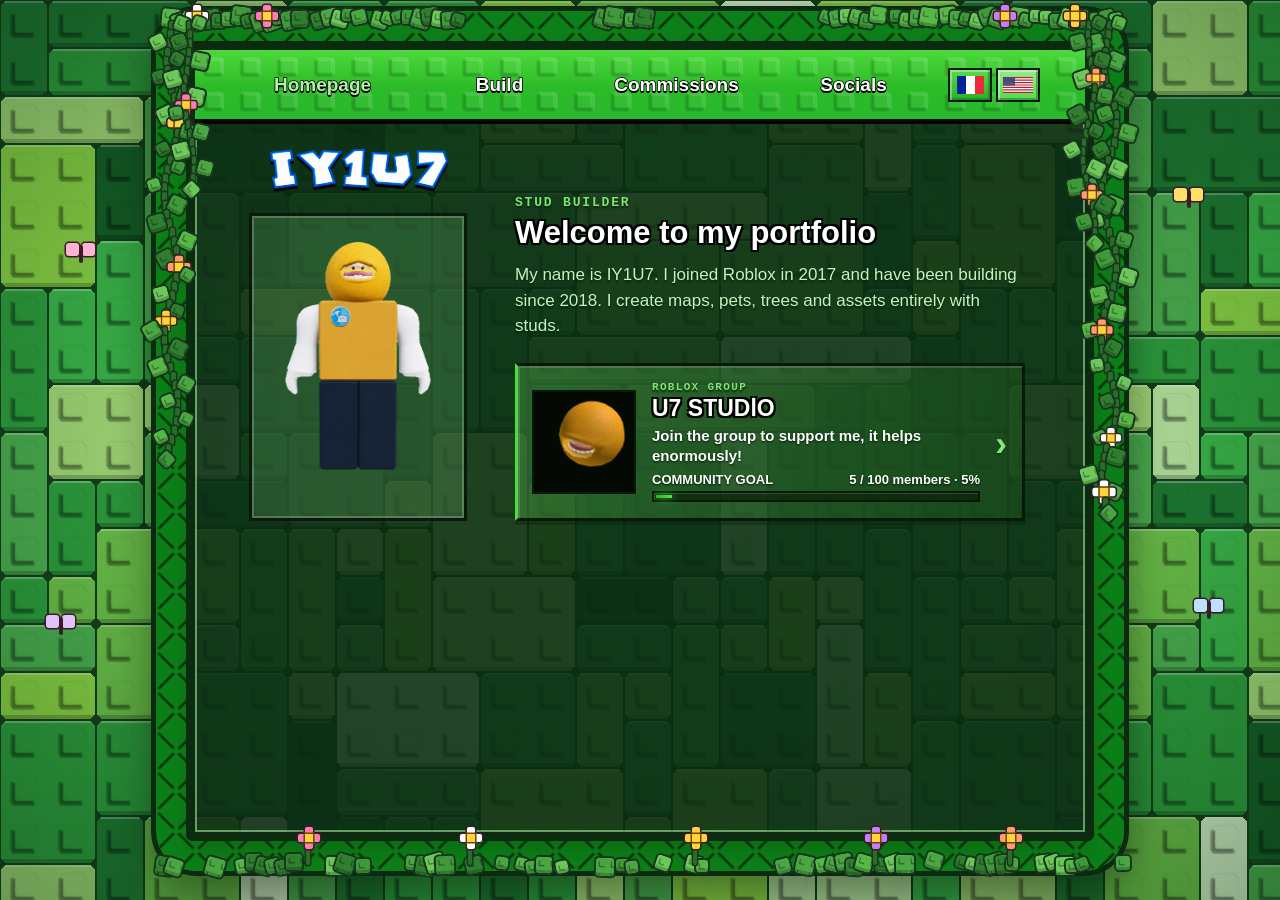
==== commit d80f46e3: "Thème verdure : fond en mosaïque de briques, cadre Weld, lianes et fleurs - Couleurs bleues du site " ====
--- a/index.html
+++ b/index.html
@@ -5,9 +5,11 @@
   <meta name="viewport" content="width=device-width, initial-scale=1.0">
   <meta name="description" content="IY1U7 — Roblox stud builder portfolio">
   <title>IY1U7 — Roblox Portfolio</title>
-  <link rel="stylesheet" href="styles.css?v=20260928-7">
-  <script src="translation.js?v=20260928-7" defer></script>
-  <script src="script.js?v=20260928-7" defer></script>
+  <link rel="stylesheet" href="styles.css?v=20261028-1">
+  <link rel="stylesheet" href="nature.css?v=20261028-1">
+  <script src="translation.js?v=20261028-1" defer></script>
+  <script src="script.js?v=20261028-1" defer></script>
+  <script src="nature.js?v=20261028-1" defer></script>
   <script src="https://cdn.gtranslate.net/widgets/latest/float.js" defer></script>
 </head>
 <body class="figma-home">
@@ -16,10 +18,10 @@
     <header class="site-header modern-site-header">
       <button class="menu-button" aria-expanded="false" aria-controls="main-navigation">Menu</button>
       <nav id="main-navigation" aria-label="Main navigation">
-        <a class="active" href="index.html?v=20260928-7">Homepage</a>
-        <a href="build.html?v=20260928-7">Build</a>
-        <a href="contribution.html?v=20260928-7">Commissions</a>
-        <a href="socials.html?v=20260928-7">Socials</a>
+        <a class="active" href="index.html?v=20261028-1">Homepage</a>
+        <a href="build.html?v=20261028-1">Build</a>
+        <a href="contribution.html?v=20261028-1">Commissions</a>
+        <a href="socials.html?v=20261028-1">Socials</a>
         
         <div class="language-toggle notranslate" translate="no" role="group" aria-label="Language"><button type="button" data-lang="fr" aria-label="Français" title="Français"><svg viewBox="0 0 30 20" width="27" height="18" role="img" aria-label="🇫🇷"><path fill="#fff" d="M0 0h30v20H0z"/><path fill="#002395" d="M0 0h10v20H0z"/><path fill="#ed2939" d="M20 0h10v20H20z"/></svg></button><button type="button" data-lang="en" aria-label="English" title="English"><svg viewBox="0 0 38 20" width="30" height="18" role="img" aria-label="🇺🇸"><path fill="#fff" d="M0 0h38v20H0z"/><path stroke="#b22234" stroke-width="1.54" d="M0 .77h38M0 3.85h38M0 6.93h38M0 10.01h38M0 13.09h38M0 16.17h38M0 19.25h38"/><path fill="#3c3b6e" d="M0 0h15.2v10.77H0z"/><path fill="#fff" d="M1.25 0.6l.13 .27 .3 .04-.22 .21 .05 .3-.26-.14-.27 .14 .05-.3-.22-.21 .3-.04z M3.79 0.6l.13 .27 .3 .04-.22 .21 .05 .3-.26-.14-.27 .14 .05-.3-.22-.21 .3-.04z M6.33 0.6l.13 .27 .3 .04-.22 .21 .05 .3-.26-.14-.27 .14 .05-.3-.22-.21 .3-.04z M8.870000000000001 0.6l.13 .27 .3 .04-.22 .21 .05 .3-.26-.14-.27 .14 .05-.3-.22-.21 .3-.04z M11.41 0.6l.13 .27 .3 .04-.22 .21 .05 .3-.26-.14-.27 .14 .05-.3-.22-.21 .3-.04z M13.95 0.6l.13 .27 .3 .04-.22 .21 .05 .3-.26-.14-.27 .14 .05-.3-.22-.21 .3-.04z M2.52 1.7000000000000002l.13 .27 .3 .04-.22 .21 .05 .3-.26-.14-.27 .14 .05-.3-.22-.21 .3-.04z M5.0600000000000005 1.7000000000000002l.13 .27 .3 .04-.22 .21 .05 .3-.26-.14-.27 .14 .05-.3-.22-.21 .3-.04z M7.6 1.7000000000000002l.13 .27 .3 .04-.22 .21 .05 .3-.26-.14-.27 .14 .05-.3-.22-.21 .3-.04z M10.14 1.7000000000000002l.13 .27 .3 .04-.22 .21 .05 .3-.26-.14-.27 .14 .05-.3-.22-.21 .3-.04z M12.68 1.7000000000000002l.13 .27 .3 .04-.22 .21 .05 .3-.26-.14-.27 .14 .05-.3-.22-.21 .3-.04z M1.25 2.8000000000000003l.13 .27 .3 .04-.22 .21 .05 .3-.26-.14-.27 .14 .05-.3-.22-.21 .3-.04z M3.79 2.8000000000000003l.13 .27 .3 .04-.22 .21 .05 .3-.26-.14-.27 .14 .05-.3-.22-.21 .3-.04z M6.33 2.8000000000000003l.13 .27 .3 .04-.22 .21 .05 .3-.26-.14-.27 .14 .05-.3-.22-.21 .3-.04z M8.870000000000001 2.8000000000000003l.13 .27 .3 .04-.22 .21 .05 .3-.26-.14-.27 .14 .05-.3-.22-.21 .3-.04z M11.41 2.8000000000000003l.13 .27 .3 .04-.22 .21 .05 .3-.26-.14-.27 .14 .05-.3-.22-.21 .3-.04z M13.95 2.8000000000000003l.13 .27 .3 .04-.22 .21 .05 .3-.26-.14-.27 .14 .05-.3-.22-.21 .3-.04z M2.52 3.900000000000001l.13 .27 .3 .04-.22 .21 .05 .3-.26-.14-.27 .14 .05-.3-.22-.21 .3-.04z M5.0600000000000005 3.900000000000001l.13 .27 .3 .04-.22 .21 .05 .3-.26-.14-.27 .14 .05-.3-.22-.21 .3-.04z M7.6 3.900000000000001l.13 .27 .3 .04-.22 .21 .05 .3-.26-.14-.27 .14 .05-.3-.22-.21 .3-.04z M10.14 3.900000000000001l.13 .27 .3 .04-.22 .21 .05 .3-.26-.14-.27 .14 .05-.3-.22-.21 .3-.04z M12.68 3.900000000000001l.13 .27 .3 .04-.22 .21 .05 .3-.26-.14-.27 .14 .05-.3-.22-.21 .3-.04z M1.25 5l.13 .27 .3 .04-.22 .21 .05 .3-.26-.14-.27 .14 .05-.3-.22-.21 .3-.04z M3.79 5l.13 .27 .3 .04-.22 .21 .05 .3-.26-.14-.27 .14 .05-.3-.22-.21 .3-.04z M6.33 5l.13 .27 .3 .04-.22 .21 .05 .3-.26-.14-.27 .14 .05-.3-.22-.21 .3-.04z M8.870000000000001 5l.13 .27 .3 .04-.22 .21 .05 .3-.26-.14-.27 .14 .05-.3-.22-.21 .3-.04z M11.41 5l.13 .27 .3 .04-.22 .21 .05 .3-.26-.14-.27 .14 .05-.3-.22-.21 .3-.04z M13.95 5l.13 .27 .3 .04-.22 .21 .05 .3-.26-.14-.27 .14 .05-.3-.22-.21 .3-.04z M2.52 6.1l.13 .27 .3 .04-.22 .21 .05 .3-.26-.14-.27 .14 .05-.3-.22-.21 .3-.04z M5.0600000000000005 6.1l.13 .27 .3 .04-.22 .21 .05 .3-.26-.14-.27 .14 .05-.3-.22-.21 .3-.04z M7.6 6.1l.13 .27 .3 .04-.22 .21 .05 .3-.26-.14-.27 .14 .05-.3-.22-.21 .3-.04z M10.14 6.1l.13 .27 .3 .04-.22 .21 .05 .3-.26-.14-.27 .14 .05-.3-.22-.21 .3-.04z M12.68 6.1l.13 .27 .3 .04-.22 .21 .05 .3-.26-.14-.27 .14 .05-.3-.22-.21 .3-.04z M1.25 7.2l.13 .27 .3 .04-.22 .21 .05 .3-.26-.14-.27 .14 .05-.3-.22-.21 .3-.04z M3.79 7.2l.13 .27 .3 .04-.22 .21 .05 .3-.26-.14-.27 .14 .05-.3-.22-.21 .3-.04z M6.33 7.2l.13 .27 .3 .04-.22 .21 .05 .3-.26-.14-.27 .14 .05-.3-.22-.21 .3-.04z M8.870000000000001 7.2l.13 .27 .3 .04-.22 .21 .05 .3-.26-.14-.27 .14 .05-.3-.22-.21 .3-.04z M11.41 7.2l.13 .27 .3 .04-.22 .21 .05 .3-.26-.14-.27 .14 .05-.3-.22-.21 .3-.04z M13.95 7.2l.13 .27 .3 .04-.22 .21 .05 .3-.26-.14-.27 .14 .05-.3-.22-.21 .3-.04z M2.52 8.3l.13 .27 .3 .04-.22 .21 .05 .3-.26-.14-.27 .14 .05-.3-.22-.21 .3-.04z M5.0600000000000005 8.3l.13 .27 .3 .04-.22 .21 .05 .3-.26-.14-.27 .14 .05-.3-.22-.21 .3-.04z M7.6 8.3l.13 .27 .3 .04-.22 .21 .05 .3-.26-.14-.27 .14 .05-.3-.22-.21 .3-.04z M10.14 8.3l.13 .27 .3 .04-.22 .21 .05 .3-.26-.14-.27 .14 .05-.3-.22-.21 .3-.04z M12.68 8.3l.13 .27 .3 .04-.22 .21 .05 .3-.26-.14-.27 .14 .05-.3-.22-.21 .3-.04z M1.25 9.4l.13 .27 .3 .04-.22 .21 .05 .3-.26-.14-.27 .14 .05-.3-.22-.21 .3-.04z M3.79 9.4l.13 .27 .3 .04-.22 .21 .05 .3-.26-.14-.27 .14 .05-.3-.22-.21 .3-.04z M6.33 9.4l.13 .27 .3 .04-.22 .21 .05 .3-.26-.14-.27 .14 .05-.3-.22-.21 .3-.04z M8.870000000000001 9.4l.13 .27 .3 .04-.22 .21 .05 .3-.26-.14-.27 .14 .05-.3-.22-.21 .3-.04z M11.41 9.4l.13 .27 .3 .04-.22 .21 .05 .3-.26-.14-.27 .14 .05-.3-.22-.21 .3-.04z M13.95 9.4l.13 .27 .3 .04-.22 .21 .05 .3-.26-.14-.27 .14 .05-.3-.22-.21 .3-.04z"/></svg></button></div>
       </nav>
--- a/styles.css
+++ b/styles.css
@@ -1,4 +1,4 @@
-:root{--page:#a7a7a7;--outer:#424242;--ink:#0d0d0d;--blue:#1596da}
+:root{--page:#a7a7a7;--outer:#424242;--ink:#0d0d0d;--blue:#36a82f}
 .gtranslate_wrapper{position:fixed!important;left:-9999px!important;top:-9999px!important;width:1px!important;height:1px!important;overflow:hidden!important;opacity:0!important;pointer-events:none!important}
 *{box-sizing:border-box}
 html,body{min-height:100%;margin:0}
@@ -42,17 +42,17 @@
 .method-step{padding-bottom:30px}
 .payment-methods{display:flex;flex-direction:column;gap:0;max-width:700px;margin:0 auto;border:2px solid #333;background:#b8b8b8;padding:10px 16px;box-shadow:inset 1px 1px #ddd,inset -1px -1px #858585}
 .payment-method{height:48px;padding:0 6px;border:0;background:transparent;display:grid;grid-template-columns:22px 1fr 54px;align-items:center;gap:12px;color:#111;text-align:left;font:17px "Courier New",monospace;cursor:pointer;transition:background .16s ease}
-.payment-method i{width:17px;height:17px;border:1px solid #111;border-radius:50%;background:#bdbdbd;position:relative;box-shadow:inset 0 0 0 1px #ddd}.payment-method.active i:after{content:"";position:absolute;width:7px;height:7px;left:4px;top:4px;border-radius:50%;background:#278fca;box-shadow:0 0 0 1px #17628d}
+.payment-method i{width:17px;height:17px;border:1px solid #111;border-radius:50%;background:#bdbdbd;position:relative;box-shadow:inset 0 0 0 1px #ddd}.payment-method.active i:after{content:"";position:absolute;width:7px;height:7px;left:4px;top:4px;border-radius:50%;background:#409e3b;box-shadow:0 0 0 1px #2e7a2a}
 .payment-method b{font:22px "Courier New",monospace;color:#178b27;text-align:center}.payment-method span small{margin-left:8px;color:#555;font-size:9px}.payment-method.coming{opacity:.62;cursor:not-allowed}
 .payment-logo{display:block;width:54px;height:32px;object-fit:contain;justify-self:center;pointer-events:none;-webkit-user-drag:none}
 .robux-logo{width:31px;height:31px}.paypal-logo{width:30px;height:30px}.card-logo{width:46px;height:32px}
 .payment-method.active{outline:0;background:#ffffff18}
-.payment-method:not(.active):hover{background:rgba(42,158,255,.24)}
+.payment-method:not(.active):hover{background:rgba(54,216,51,.24)}
 .payment-panel{max-width:790px;padding:22px 16px 25px;background:transparent;box-shadow:none}
 .payment-panel[hidden]{display:none}
 .step-description{margin:-7px 0 20px;padding-left:37px;color:#414141;font-size:11px;line-height:1.5}
 .calculator-copy{text-align:center}.calculator-copy>p:first-child{font-size:10px;letter-spacing:.14em}.calculator-copy h2{margin:10px 0 8px;font:32px Georgia,"Times New Roman",serif}.calculator-copy>p:last-child{margin:0;color:#404040;font-size:12px;line-height:1.5}
-.amount-form{margin:30px auto 0}.amount-form label{display:block;margin-bottom:8px;font-size:12px}.amount-input{display:grid;grid-template-columns:auto 1fr auto;border:2px solid #222;background:#d0d0d0}.amount-input>span{display:grid;place-items:center;padding:0 15px;border-right:1px solid #777;font-weight:bold;-webkit-user-select:none;user-select:none}.amount-input input{min-width:0;height:54px;border:0;background:transparent;padding:0 15px;font:22px Georgia,"Times New Roman",serif;outline:0;-moz-appearance:textfield;appearance:textfield}.amount-input input::-webkit-outer-spin-button,.amount-input input::-webkit-inner-spin-button{-webkit-appearance:none;margin:0}.amount-input button{width:66px;border:0;border-left:2px solid #222;background:#222;color:#fff;padding:0;cursor:pointer;display:grid;place-items:center;transition:filter .16s ease}.amount-input button:hover{background:#087db9;filter:brightness(.78)}.search-icon{display:block;width:34px;height:34px;background:url("assets/search-icon.png") center/contain no-repeat}.calculation-result{margin-top:22px}.calculation-result:empty{display:none}.calculation-result>p{text-align:center;margin:0;color:#414141;font-size:11px}.result-error{color:#7b1717!important}.result-summary{border:1px dashed #555;padding:16px;display:flex;flex-direction:column;gap:5px}.result-summary span,.result-summary small{font-size:10px;color:#484848}.result-summary b{font:22px Georgia,"Times New Roman",serif}.result-links{display:grid;grid-template-columns:repeat(2,1fr);gap:14px;margin-top:12px;padding:7px}.product-card{min-height:92px;padding:14px;background:linear-gradient(#cacaca,#a6a6a6);border:2px solid #222;color:#111;display:grid;place-items:center;cursor:pointer;position:relative;z-index:0;transition:transform .16s ease,box-shadow .16s ease,background .16s ease}.product-card:hover{z-index:2;transform:scale(1.045);background:linear-gradient(#6fe3ff,#0d8ff2);box-shadow:0 7px 15px #2227}.product-card:active{transform:scale(1.015)}.result-links b{font:21px Georgia,"Times New Roman",serif}.paypal-link{display:block;max-width:360px;margin:28px auto 0;padding:17px;border:2px solid #333;text-align:center;color:#555;text-decoration:none;background:#aaa}.paypal-link.disabled{pointer-events:none}
+.amount-form{margin:30px auto 0}.amount-form label{display:block;margin-bottom:8px;font-size:12px}.amount-input{display:grid;grid-template-columns:auto 1fr auto;border:2px solid #222;background:#d0d0d0}.amount-input>span{display:grid;place-items:center;padding:0 15px;border-right:1px solid #777;font-weight:bold;-webkit-user-select:none;user-select:none}.amount-input input{min-width:0;height:54px;border:0;background:transparent;padding:0 15px;font:22px Georgia,"Times New Roman",serif;outline:0;-moz-appearance:textfield;appearance:textfield}.amount-input input::-webkit-outer-spin-button,.amount-input input::-webkit-inner-spin-button{-webkit-appearance:none;margin:0}.amount-input button{width:66px;border:0;border-left:2px solid #222;background:#222;color:#fff;padding:0;cursor:pointer;display:grid;place-items:center;transition:filter .16s ease}.amount-input button:hover{background:#2c9d24;filter:brightness(.78)}.search-icon{display:block;width:34px;height:34px;background:url("assets/search-icon.png") center/contain no-repeat}.calculation-result{margin-top:22px}.calculation-result:empty{display:none}.calculation-result>p{text-align:center;margin:0;color:#414141;font-size:11px}.result-error{color:#7b1717!important}.result-summary{border:1px dashed #555;padding:16px;display:flex;flex-direction:column;gap:5px}.result-summary span,.result-summary small{font-size:10px;color:#484848}.result-summary b{font:22px Georgia,"Times New Roman",serif}.result-links{display:grid;grid-template-columns:repeat(2,1fr);gap:14px;margin-top:12px;padding:7px}.product-card{min-height:92px;padding:14px;background:linear-gradient(#cacaca,#a6a6a6);border:2px solid #222;color:#111;display:grid;place-items:center;cursor:pointer;position:relative;z-index:0;transition:transform .16s ease,box-shadow .16s ease,background .16s ease}.product-card:hover{z-index:2;transform:scale(1.045);background:linear-gradient(#75e267,#31b92d);box-shadow:0 7px 15px #2227}.product-card:active{transform:scale(1.015)}.result-links b{font:21px Georgia,"Times New Roman",serif}.paypal-link{display:block;max-width:360px;margin:28px auto 0;padding:17px;border:2px solid #333;text-align:center;color:#555;text-decoration:none;background:#aaa}.paypal-link.disabled{pointer-events:none}
 @media(max-width:1220px){.floating-part{display:none}}
 @media(max-width:1044px){body{padding:0}.page-shell{min-height:100vh;box-shadow:none}}
 @media(max-width:820px){.amount-grid{grid-template-columns:repeat(3,1fr)}}
@@ -82,58 +82,58 @@
 @media(prefers-reduced-motion:reduce){.floating-part,.part-cube{animation:none}}
 
 /* New Figma-inspired homepage */
-body.figma-home{min-height:100vh;padding:clamp(18px,5vh,58px) 14px;background:#72bee7 url("assets/figma-blue-map.png") center/cover fixed no-repeat;display:block;overflow-x:hidden}
-body.figma-home:before{content:"";position:fixed;inset:0;background:linear-gradient(120deg,rgba(255,255,255,.1),transparent 38%,rgba(0,74,181,.08));pointer-events:none}
-.index-window{position:relative;z-index:1;width:min(900px,96vw);height:min(820px,88vh);min-height:680px;margin:0 auto;border:5px solid #050505;background:rgba(17,35,48,.67);box-shadow:0 11px 24px rgba(0,22,66,.34),inset 0 0 0 2px rgba(194,232,255,.56);display:block;padding:0}
-.index-titlebar{height:78px;border-bottom:5px solid #050505;background:linear-gradient(#35d4ff,#058df7 55%,#0665f3);position:relative;display:grid;place-items:center;overflow:hidden}
+body.figma-home{min-height:100vh;padding:clamp(18px,5vh,58px) 14px;background:#71cb6b url("assets/figma-blue-map.png") center/cover fixed no-repeat;display:block;overflow-x:hidden}
+body.figma-home:before{content:"";position:fixed;inset:0;background:linear-gradient(120deg,rgba(255,255,255,.1),transparent 38%,rgba(29,152,32,.08));pointer-events:none}
+.index-window{position:relative;z-index:1;width:min(900px,96vw);height:min(820px,88vh);min-height:680px;margin:0 auto;border:5px solid #050505;background:rgba(23,43,22,.67);box-shadow:0 11px 24px rgba(11,55,13,.34),inset 0 0 0 2px rgba(169,238,166,.56);display:block;padding:0}
+.index-titlebar{height:78px;border-bottom:5px solid #050505;background:linear-gradient(#4cda3b,#2bbb27 55%,#28b92c);position:relative;display:grid;place-items:center;overflow:hidden}
 .index-titlebar:before{content:"";position:absolute;inset:0;background:url("assets/figma-studs.png") center/820px auto repeat;opacity:.32;mix-blend-mode:screen}
-.index-titlebar:after{content:"";position:absolute;inset:0;background:linear-gradient(90deg,rgba(255,255,255,.14),transparent 25%,transparent 72%,rgba(0,36,173,.18));pointer-events:none}
+.index-titlebar:after{content:"";position:absolute;inset:0;background:linear-gradient(90deg,rgba(255,255,255,.14),transparent 25%,transparent 72%,rgba(28,145,39,.18));pointer-events:none}
 .index-titlebar h1{position:relative;z-index:1;margin:0;color:#fff;font:900 38px/1 Arial,sans-serif;letter-spacing:-1px;text-shadow:-3px -3px 0 #000,3px -3px 0 #000,-3px 3px 0 #000,3px 3px 0 #000,0 5px 0 #000}
 .index-close{position:absolute;z-index:2;right:9px;top:8px;width:58px;height:58px;border:4px solid #050505;background:linear-gradient(135deg,#ff9dc8 0 15%,#ff3a73 16% 60%,#e10037 61%);color:#fff;display:grid;place-items:center;font:900 33px/1 Arial,sans-serif;text-shadow:-2px -2px 0 #8e001c,2px -2px 0 #8e001c,-2px 2px 0 #8e001c,2px 2px 0 #8e001c;box-shadow:inset 3px 3px #ffd4e4,inset -3px -3px #990026}
-.index-content{position:relative;height:calc(100% - 74px);min-height:597px;padding:54px 48px 40px;display:grid;grid-template-columns:230px 1fr;grid-template-rows:auto 1fr;column-gap:42px;color:white;text-shadow:0 2px 2px #00172b}
+.index-content{position:relative;height:calc(100% - 74px);min-height:597px;padding:54px 48px 40px;display:grid;grid-template-columns:230px 1fr;grid-template-rows:auto 1fr;column-gap:42px;color:white;text-shadow:0 2px 2px #072407}
 .index-profile{grid-row:1/3;display:flex;flex-direction:column;align-items:center;gap:14px;transform:translateY(-55px);-webkit-user-select:none;user-select:none}
-.index-avatar{width:218px;height:308px;margin-top:-20px;border:3px solid #07121d;background:rgba(164,220,246,.18);box-shadow:inset 0 0 0 2px rgba(255,255,255,.22);overflow:hidden;display:grid;place-items:center}
+.index-avatar{width:218px;height:308px;margin-top:-20px;border:3px solid #0b190b;background:rgba(151,224,145,.18);box-shadow:inset 0 0 0 2px rgba(255,255,255,.22);overflow:hidden;display:grid;place-items:center}
 .index-avatar img{width:118%;height:118%;object-fit:contain;pointer-events:none;-webkit-user-drag:none}
 .index-logo{display:block;width:210px;height:auto;filter:hue-rotate(210deg) saturate(1.18) drop-shadow(0 3px 0 #000);pointer-events:none;-webkit-user-drag:none}
 .index-intro{align-self:start;padding:18px 0 28px}
-.index-eyebrow{margin:0 0 7px;color:#7edcff;font:700 13px/1 "Courier New",monospace;letter-spacing:.14em}
+.index-eyebrow{margin:0 0 7px;color:#7ce473;font:700 13px/1 "Courier New",monospace;letter-spacing:.14em}
 .index-intro h2{margin:0 0 12px;font:900 31px/1.1 Arial,sans-serif;text-shadow:-2px -2px 0 #000,2px -2px 0 #000,-2px 2px 0 #000,2px 2px 0 #000}
-.index-description{max-width:505px;margin:0;color:#e7f6ff;font:17px/1.5 Arial,sans-serif}
-.group-card{position:relative;margin-top:24px;max-width:510px;height:158px;min-height:0;padding:10px 42px 10px 14px;border:3px solid #06121c;border-left-color:#39d9ff;background:linear-gradient(100deg,rgba(91,190,229,.32),rgba(16,67,104,.42));box-shadow:inset 2px 2px rgba(255,255,255,.15),0 4px 0 rgba(0,13,32,.3);display:grid;grid-template-columns:104px 1fr;gap:16px;align-items:center;color:#fff;text-decoration:none;transition:filter .15s,transform .15s}
-.group-card:hover,.group-card:focus-visible{filter:brightness(1.14);transform:translateY(-2px);outline:2px solid #71e5ff;outline-offset:2px}
-.group-card>img{width:104px;height:104px;object-fit:contain;background:#03070a;border:2px solid #07121d;pointer-events:none;-webkit-user-drag:none;user-select:none}
+.index-description{max-width:505px;margin:0;color:#c4f3c2;font:17px/1.5 Arial,sans-serif}
+.group-card{position:relative;margin-top:24px;max-width:510px;height:158px;min-height:0;padding:10px 42px 10px 14px;border:3px solid #0a180a;border-left-color:#50da3e;background:linear-gradient(100deg,rgba(98,199,89,.32),rgba(32,90,30,.42));box-shadow:inset 2px 2px rgba(255,255,255,.15),0 4px 0 rgba(5,27,6,.3);display:grid;grid-template-columns:104px 1fr;gap:16px;align-items:center;color:#fff;text-decoration:none;transition:filter .15s,transform .15s}
+.group-card:hover,.group-card:focus-visible{filter:brightness(1.14);transform:translateY(-2px);outline:2px solid #77e269;outline-offset:2px}
+.group-card>img{width:104px;height:104px;object-fit:contain;background:#040904;border:2px solid #0b190b;pointer-events:none;-webkit-user-drag:none;user-select:none}
 .group-card-content{min-width:0;display:flex;flex-direction:column;align-items:flex-start}
-.group-label{color:#7ee7ff;font:700 11px/1.2 "Courier New",monospace;letter-spacing:.12em}
+.group-label{color:#80e473;font:700 11px/1.2 "Courier New",monospace;letter-spacing:.12em}
 .group-card strong{margin:2px 0 4px;font:900 23px/1.1 Arial,sans-serif;text-shadow:-2px -2px 0 #000,2px -2px 0 #000,-2px 2px 0 #000,2px 2px 0 #000}
-.group-support{color:#fff;font:700 15px/1.35 Arial,sans-serif;text-shadow:0 1px 2px #00101f}
-.group-goal-heading{width:100%;margin-top:6px;display:flex;justify-content:space-between;align-items:center;gap:16px;color:#fff;font:700 13px/1.2 Arial,sans-serif;text-shadow:0 1px 2px #00101f}
+.group-support{color:#fff;font:700 15px/1.35 Arial,sans-serif;text-shadow:0 1px 2px #051a05}
+.group-goal-heading{width:100%;margin-top:6px;display:flex;justify-content:space-between;align-items:center;gap:16px;color:#fff;font:700 13px/1.2 Arial,sans-serif;text-shadow:0 1px 2px #051a05}
 .group-goal-heading em{color:#fff;font-style:normal;white-space:nowrap}
-.group-progress{width:100%;height:11px;margin-top:3px;padding:2px;border:2px solid #06121c;background:rgba(0,17,39,.72);box-shadow:inset 1px 1px rgba(255,255,255,.15)}
-.group-progress i{display:block;width:5%;height:100%;background:linear-gradient(90deg,#087cef,#49e4ff);box-shadow:0 0 8px #37d9ff}
-.group-arrow{position:absolute;right:15px;top:50%;translate:0 -50%;font:900 35px/1 Arial,sans-serif;color:#8beaff;text-shadow:0 2px #00214a}
+.group-progress{width:100%;height:11px;margin-top:3px;padding:2px;border:2px solid #0a180a;background:rgba(6,33,7,.72);box-shadow:inset 1px 1px rgba(255,255,255,.15)}
+.group-progress i{display:block;width:5%;height:100%;background:linear-gradient(90deg,#29b628,#5ddd4b);box-shadow:0 0 8px #4fda3d}
+.group-arrow{position:absolute;right:15px;top:50%;translate:0 -50%;font:900 35px/1 Arial,sans-serif;color:#89e67c;text-shadow:0 2px #0c3e0d}
 .index-navigation{align-self:start;display:grid;grid-template-columns:repeat(2,minmax(0,1fr));gap:10px}
-.index-navigation a{min-height:52px;border:3px solid #06121c;background:linear-gradient(rgba(63,191,255,.88),rgba(2,101,222,.9));color:#fff;text-decoration:none;padding:0 15px;display:flex;align-items:center;gap:12px;font:900 17px Arial,sans-serif;text-shadow:0 2px 0 #06254b;box-shadow:inset 2px 2px rgba(255,255,255,.35),inset -2px -2px rgba(0,31,124,.46);transition:transform .12s,filter .12s}
-.index-navigation a span{color:#9de8ff;font:700 12px "Courier New",monospace}
+.index-navigation a{min-height:52px;border:3px solid #0a180a;background:linear-gradient(rgba(77,219,67,.88),rgba(37,187,39,.9));color:#fff;text-decoration:none;padding:0 15px;display:flex;align-items:center;gap:12px;font:900 17px Arial,sans-serif;text-shadow:0 2px 0 #114012;box-shadow:inset 2px 2px rgba(255,255,255,.35),inset -2px -2px rgba(20,104,27,.46);transition:transform .12s,filter .12s}
+.index-navigation a span{color:#93e98a;font:700 12px "Courier New",monospace}
 .index-navigation a:hover,.index-navigation a:focus-visible{transform:translateY(-2px) scale(1.015);filter:brightness(1.15);outline:2px solid white;outline-offset:1px}
-.index-navigation a.active{background:linear-gradient(#5ee8ff,#128aff)}
-.index-content>.language-toggle{position:absolute;right:14px;bottom:12px;background:linear-gradient(#46d9ff,#0874ee);border:2px solid #050505;color:#fff;box-shadow:inset 1px 1px #c8f5ff,inset -1px -1px #003fa9;text-shadow:0 1px #001b4b}
-.index-window>.modern-site-header{height:74px;border-bottom:5px solid #050505;background:linear-gradient(#35d4ff,#058df7 55%,#0665f3);overflow:hidden}
+.index-navigation a.active{background:linear-gradient(#6ce05a,#28ce27)}
+.index-content>.language-toggle{position:absolute;right:14px;bottom:12px;background:linear-gradient(#58dc48,#28b529);border:2px solid #050505;color:#fff;box-shadow:inset 1px 1px #b2efab,inset -1px -1px #1b8e20;text-shadow:0 1px #0c3f0e}
+.index-window>.modern-site-header{height:74px;border-bottom:5px solid #050505;background:linear-gradient(#4cda3b,#2bbb27 55%,#28b92c);overflow:hidden}
 .index-window>.modern-site-header:before{content:"";position:absolute;inset:0;background-image:url("assets/part-texture.png");background-size:calc(100% / 6) 200%;background-position:left center;background-repeat:repeat-x;opacity:.42;mix-blend-mode:normal}
 .index-window>.modern-site-header nav{width:95%}
 .index-window>.modern-site-header a{color:#fff;font:900 17px/1.2 Arial,sans-serif;-webkit-text-stroke:1.5px #000;paint-order:stroke fill;text-shadow:0 2px 0 #000}
-.index-window>.modern-site-header a:hover,.index-window>.modern-site-header a.active{color:#c9f5ff;-webkit-text-stroke:1.5px #000;text-shadow:0 2px 0 #000}
-@media(max-width:700px){body.figma-home{padding:14px}.index-window{width:100%;height:auto;min-height:0}.index-window>.modern-site-header{height:auto;min-height:62px;overflow:visible}.index-window>.modern-site-header nav{width:100%;background:linear-gradient(#22baff,#086cde);border:3px solid #06121c}.index-content{height:auto;min-height:0;padding:24px 20px 52px;grid-template-columns:1fr;grid-template-rows:auto;gap:20px}.index-profile{grid-row:auto;flex-direction:column;justify-content:center;transform:none}.index-avatar{width:118px;height:150px;margin-top:0}.index-logo{width:min(190px,48vw)}.index-intro{text-align:center;padding:0}.index-intro h2{font-size:25px}.index-description{font-size:15px}.group-card{height:auto;min-height:0;text-align:left;grid-template-columns:76px 1fr;padding:11px 34px 11px 11px}.group-card>img{width:76px;height:76px}.group-card strong{font-size:19px}.group-support{font-size:14px}.group-goal-heading{font-size:12px;flex-wrap:wrap;gap:5px}.index-navigation{grid-template-columns:1fr}.index-navigation a{min-height:48px}}
+.index-window>.modern-site-header a:hover,.index-window>.modern-site-header a.active{color:#b3efab;-webkit-text-stroke:1.5px #000;text-shadow:0 2px 0 #000}
+@media(max-width:700px){body.figma-home{padding:14px}.index-window{width:100%;height:auto;min-height:0}.index-window>.modern-site-header{height:auto;min-height:62px;overflow:visible}.index-window>.modern-site-header nav{width:100%;background:linear-gradient(#39d72d,#26a927);border:3px solid #0a180a}.index-content{height:auto;min-height:0;padding:24px 20px 52px;grid-template-columns:1fr;grid-template-rows:auto;gap:20px}.index-profile{grid-row:auto;flex-direction:column;justify-content:center;transform:none}.index-avatar{width:118px;height:150px;margin-top:0}.index-logo{width:min(190px,48vw)}.index-intro{text-align:center;padding:0}.index-intro h2{font-size:25px}.index-description{font-size:15px}.group-card{height:auto;min-height:0;text-align:left;grid-template-columns:76px 1fr;padding:11px 34px 11px 11px}.group-card>img{width:76px;height:76px}.group-card strong{font-size:19px}.group-support{font-size:14px}.group-goal-heading{font-size:12px;flex-wrap:wrap;gap:5px}.index-navigation{grid-template-columns:1fr}.index-navigation a{min-height:48px}}
 @media(max-width:420px){.index-titlebar h1{font-size:27px}.index-profile{flex-direction:column}.index-avatar{width:132px;height:168px}.index-logo{width:170px}}
 
 /* The payment page follows the currently selected portfolio mode. */
-body:not(.figma-home){background:#72bee7 url("assets/figma-blue-map.png") center/cover fixed no-repeat;padding:clamp(18px,5vh,58px) 14px}
-.payment-shell{width:min(900px,96vw);height:min(820px,88vh);min-height:680px;background:rgba(17,35,48,.72);border:5px solid #050505;box-shadow:0 11px 24px rgba(0,22,66,.38),inset 0 0 0 2px rgba(194,232,255,.4);overflow:auto}
-.payment-shell .site-header{height:74px;border-bottom:5px solid #050505;background:linear-gradient(#35d4ff,#058df7 55%,#0665f3);overflow:hidden}
+body:not(.figma-home){background:#71cb6b url("assets/figma-blue-map.png") center/cover fixed no-repeat;padding:clamp(18px,5vh,58px) 14px}
+.payment-shell{width:min(900px,96vw);height:min(820px,88vh);min-height:680px;background:rgba(23,43,22,.72);border:5px solid #050505;box-shadow:0 11px 24px rgba(11,55,13,.38),inset 0 0 0 2px rgba(169,238,166,.4);overflow:auto}
+.payment-shell .site-header{height:74px;border-bottom:5px solid #050505;background:linear-gradient(#4cda3b,#2bbb27 55%,#28b92c);overflow:hidden}
 .build-shell>.site-header{position:sticky;top:0;z-index:100;flex:0 0 auto}
 .payment-shell .site-header:before{content:"";position:absolute;inset:0;background-image:url("assets/part-texture.png");background-size:calc(100% / 6) 200%;background-position:left center;background-repeat:repeat-x;opacity:.42;mix-blend-mode:normal}
 .payment-shell .site-header nav{width:95%}
 .payment-shell .site-header a{color:#fff;font:900 17px/1.2 Arial,sans-serif;-webkit-text-stroke:1.5px #000;paint-order:stroke fill;text-shadow:0 2px 0 #000}
-.payment-shell .site-header a:hover,.payment-shell .site-header a.active{color:#c9f5ff;-webkit-text-stroke:1.5px #000;text-shadow:0 2px 0 #000}
+.payment-shell .site-header a:hover,.payment-shell .site-header a.active{color:#b3efab;-webkit-text-stroke:1.5px #000;text-shadow:0 2px 0 #000}
 .index-window>.modern-site-header a,.payment-shell .site-header a{display:inline-block;transition:font-size .16s ease,color .16s ease}
 .index-window>.modern-site-header a:hover,.index-window>.modern-site-header a:focus-visible,.payment-shell .site-header a:hover,.payment-shell .site-header a:focus-visible{font-size:19px}
 @media(min-width:761px){
@@ -152,102 +152,102 @@
     font-size:19px;
   }
 }
-.payment-page{color:#fff;text-shadow:0 2px 2px #00172b}
+.payment-page{color:#fff;text-shadow:0 2px 2px #072407}
 .payment-heading h1{font-family:Arial,sans-serif;font-weight:900;text-shadow:-2px -2px 0 #000,2px -2px 0 #000,-2px 2px 0 #000,2px 2px 0 #000}
-.payment-heading>p:first-child,.payment-step>h2,.amount-form label{color:#e8f8ff}
-.payment-step{border-color:#6edcff}
-.payment-methods{background:rgba(151,204,230,.32);border:3px solid #06121c;box-shadow:inset 2px 2px rgba(255,255,255,.25)}
-.payment-method{color:#fff;text-shadow:0 2px #001f50}
-.payment-method.active{background:linear-gradient(rgba(68,211,255,.6),rgba(0,104,225,.55))}
-.amount-input{border:3px solid #06121c;background:#d7f2ff;color:#071728;text-shadow:none}
-.amount-input button{background:linear-gradient(#40d8ff,#066ddd);border-left-color:#06121c}
+.payment-heading>p:first-child,.payment-step>h2,.amount-form label{color:#c6f4c3}
+.payment-step{border-color:#72e267}
+.payment-methods{background:rgba(141,206,137,.32);border:3px solid #0a180a;box-shadow:inset 2px 2px rgba(255,255,255,.25)}
+.payment-method{color:#fff;text-shadow:0 2px #0d430f}
+.payment-method.active{background:linear-gradient(rgba(85,220,71,.6),rgba(36,189,37,.55))}
+.amount-input{border:3px solid #0a180a;background:#baf1b6;color:#0c230c;text-shadow:none}
+.amount-input button{background:linear-gradient(#54db44,#28bb29);border-left-color:#0a180a}
 .amount-input button:hover{filter:brightness(.72)}
-.product-card{background:linear-gradient(#45d9ff,#0873e7);border:3px solid #06121c;color:#fff;text-shadow:0 2px #002256}
+.product-card{background:linear-gradient(#58dc48,#27b028);border:3px solid #0a180a;color:#fff;text-shadow:0 2px #0e4810}
 .contribution-page{position:relative;min-height:calc(100% - 74px);padding:38px 42px 56px}
 .contribution-page .payment-heading{margin-bottom:26px}
-.contribution-introduction{max-width:620px!important;margin:14px auto 0!important;color:#e7f6ff!important;font:15px/1.45 Arial,sans-serif!important;letter-spacing:0!important}
-.project-grid{display:grid;grid-template-columns:minmax(0,350px);justify-content:center;gap:18px;padding-top:22px;border-top:2px solid #6edcff}
-.project-card{display:block;overflow:hidden;border:2px solid #06121c;border-radius:8px;background:linear-gradient(145deg,rgba(97,159,190,.38),rgba(10,33,54,.78));box-shadow:inset 0 0 0 1px rgba(155,225,255,.23),0 8px 18px rgba(0,12,31,.25);color:#fff;text-decoration:none;transition:transform .16s ease,box-shadow .16s ease,border-color .16s ease}
-.project-card:hover,.project-card:focus-visible{transform:translateY(-4px);border-color:#39cfff;box-shadow:inset 0 0 0 1px rgba(184,236,255,.4),0 12px 24px rgba(0,14,40,.42);outline:none}
-.project-thumbnail{aspect-ratio:16/9;overflow:hidden;background:#102940;border-bottom:2px solid #06121c}
+.contribution-introduction{max-width:620px!important;margin:14px auto 0!important;color:#c4f3c2!important;font:15px/1.45 Arial,sans-serif!important;letter-spacing:0!important}
+.project-grid{display:grid;grid-template-columns:minmax(0,350px);justify-content:center;gap:18px;padding-top:22px;border-top:2px solid #72e267}
+.project-card{display:block;overflow:hidden;border:2px solid #0a180a;border-radius:8px;background:linear-gradient(145deg,rgba(98,165,93,.38),rgba(17,47,17,.78));box-shadow:inset 0 0 0 1px rgba(144,232,137,.23),0 8px 18px rgba(5,26,6,.25);color:#fff;text-decoration:none;transition:transform .16s ease,box-shadow .16s ease,border-color .16s ease}
+.project-card:hover,.project-card:focus-visible{transform:translateY(-4px);border-color:#4dda3e;box-shadow:inset 0 0 0 1px rgba(165,237,158,.4),0 12px 24px rgba(6,34,8,.42);outline:none}
+.project-thumbnail{aspect-ratio:16/9;overflow:hidden;background:#183818;border-bottom:2px solid #0a180a}
 .project-thumbnail img{display:block;width:100%;height:100%;object-fit:cover;-webkit-user-select:none;user-select:none;pointer-events:none}
 .project-card-content{padding:16px 17px 17px}
 .project-card h2{margin:0 0 10px;font:900 23px/1.1 Arial,sans-serif;text-shadow:-1px -1px 0 #000,1px -1px 0 #000,-1px 1px 0 #000,1px 1px 0 #000}
-.project-description{min-height:42px;margin:0 0 15px;color:#dcedf7;font:14px/1.45 Arial,sans-serif;text-shadow:0 1px #001b31}
-.project-details{margin:0;border-top:1px solid rgba(156,213,239,.3)}
-.project-details div{display:flex;justify-content:space-between;gap:14px;padding:9px 0;border-bottom:1px solid rgba(156,213,239,.22);font:12px/1.2 "Courier New",monospace}
-.project-details dt{color:#9fdfff}.project-details dd{margin:0;text-align:right;color:#fff}
-.project-link-label{display:inline-block;margin-top:14px;color:#58cfff;font:700 13px/1.2 "Courier New",monospace}
+.project-description{min-height:42px;margin:0 0 15px;color:#c1e5bf;font:14px/1.45 Arial,sans-serif;text-shadow:0 1px #092908}
+.project-details{margin:0;border-top:1px solid rgba(145,216,140,.3)}
+.project-details div{display:flex;justify-content:space-between;gap:14px;padding:9px 0;border-bottom:1px solid rgba(145,216,140,.22);font:12px/1.2 "Courier New",monospace}
+.project-details dt{color:#91e98c}.project-details dd{margin:0;text-align:right;color:#fff}
+.project-link-label{display:inline-block;margin-top:14px;color:#61df56;font:700 13px/1.2 "Courier New",monospace}
 .project-card:hover .project-link-label{color:#fff}
 .socials-page{position:relative;height:calc(100% - 74px);padding-top:42px}
 .socials-page .payment-heading{margin-bottom:24px}
-.socials-introduction{max-width:750px;margin:0 auto 18px;color:#e7f6ff;font-size:14px;line-height:1.5}
-.social-card{max-width:750px;min-height:122px;margin:0 auto 13px;padding:10px 20px;display:grid;grid-template-columns:100px 1fr 158px;align-items:center;gap:22px;border:3px solid #07121d;border-left-color:#24d4ff;background:rgba(137,201,229,.26);box-shadow:inset 1px 1px rgba(255,255,255,.22);color:#fff}
-.social-icon-frame{width:100px;height:100px;border:2px solid #07121d;background:#5965ed;overflow:hidden;display:grid;place-items:center;-webkit-user-select:none;user-select:none}
+.socials-introduction{max-width:750px;margin:0 auto 18px;color:#c4f3c2;font-size:14px;line-height:1.5}
+.social-card{max-width:750px;min-height:122px;margin:0 auto 13px;padding:10px 20px;display:grid;grid-template-columns:100px 1fr 158px;align-items:center;gap:22px;border:3px solid #0b190b;border-left-color:#41d72f;background:rgba(131,204,125,.26);box-shadow:inset 1px 1px rgba(255,255,255,.22);color:#fff}
+.social-icon-frame{width:100px;height:100px;border:2px solid #0b190b;background:#57ce68;overflow:hidden;display:grid;place-items:center;-webkit-user-select:none;user-select:none}
 .social-icon-frame img{display:block;width:100%;height:100%;object-fit:cover;pointer-events:none;-webkit-user-drag:none;-webkit-user-select:none;user-select:none}
 .discord-icon-frame img{width:100%;height:100%}
-.roblox-social-icon{background:rgba(159,215,241,.28)}
+.roblox-social-icon{background:rgba(147,218,142,.28)}
 .roblox-social-icon img{width:118%;height:118%;object-fit:contain}
 .social-card-copy{display:flex;min-width:0;flex-direction:column;align-items:flex-start;gap:7px}
-.social-card-label{color:#bfeeff;font:13px "Courier New",monospace;letter-spacing:.04em}
+.social-card-label{color:#aaeea4;font:13px "Courier New",monospace;letter-spacing:.04em}
 .social-card-copy strong{font:900 23px Arial,sans-serif;text-shadow:-2px -2px 0 #000,2px -2px 0 #000,-2px 2px 0 #000,2px 2px 0 #000}
-.social-card-copy small{color:#e3f5ff;font:12px/1.35 "Courier New",monospace}
-.social-action{min-height:40px;padding:0 13px;border:3px solid #06121c;background:linear-gradient(#45d9ff,#0873e7);color:#fff;text-decoration:none;display:flex;align-items:center;justify-content:center;gap:10px;font:900 12px Arial,sans-serif;text-shadow:0 2px #002256;box-shadow:inset 2px 2px rgba(255,255,255,.35),inset -2px -2px rgba(0,31,124,.46);cursor:pointer;transition:filter .14s ease,transform .14s ease}
+.social-card-copy small{color:#c2f3bf;font:12px/1.35 "Courier New",monospace}
+.social-action{min-height:40px;padding:0 13px;border:3px solid #0a180a;background:linear-gradient(#58dc48,#27b028);color:#fff;text-decoration:none;display:flex;align-items:center;justify-content:center;gap:10px;font:900 12px Arial,sans-serif;text-shadow:0 2px #0e4810;box-shadow:inset 2px 2px rgba(255,255,255,.35),inset -2px -2px rgba(20,104,27,.46);cursor:pointer;transition:filter .14s ease,transform .14s ease}
 .social-action:hover,.social-action:focus-visible{filter:brightness(.82);transform:translateY(-1px)}
 .social-action span{font-size:22px;line-height:1}
 .disabled-social-action{cursor:not-allowed;opacity:.58;filter:grayscale(.2)}
 .disabled-social-action:hover{transform:none;filter:grayscale(.2)}
-.socials-footer{position:absolute;left:50%;bottom:18px;width:calc(100% - 110px);max-width:750px;padding-top:18px;border-top:2px solid #6edcff;transform:translateX(-50%);text-align:center;color:#e7f6ff;font:13px/1.4 "Courier New",monospace}
-.socials-footer p{margin:3px 0}.socials-footer .footer-diamond{display:inline-block;color:#168dff;font-size:17px;text-shadow:1px 1px 0 #001d5b;transform:rotate(35deg)}
+.socials-footer{position:absolute;left:50%;bottom:18px;width:calc(100% - 110px);max-width:750px;padding-top:18px;border-top:2px solid #72e267;transform:translateX(-50%);text-align:center;color:#c4f3c2;font:13px/1.4 "Courier New",monospace}
+.socials-footer p{margin:3px 0}.socials-footer .footer-diamond{display:inline-block;color:#29d128;font-size:17px;text-shadow:1px 1px 0 #0f4c12;transform:rotate(35deg)}
 @media(max-width:700px){.socials-page{height:auto;padding-top:28px;padding-bottom:125px}.social-card{grid-template-columns:76px 1fr;padding:10px;gap:13px}.social-icon-frame{width:76px;height:76px}.social-action{grid-column:1/-1;width:100%}.socials-introduction{text-align:center}.socials-footer{bottom:35px}}
 .build-page{padding:34px 38px 55px}
 .build-page .payment-heading{margin-bottom:16px}
-.build-introduction{margin:0 auto 20px;padding-top:17px;border-top:2px solid #6edcff;text-align:center;color:#e7f6ff;font:15px/1.4 "Courier New",monospace}
-.build-filter-carousel{display:grid;grid-template-columns:46px minmax(0,1fr) 46px;align-items:stretch;gap:7px;margin:0 -38px 18px;padding:12px 38px;position:sticky;top:74px;z-index:90;background:linear-gradient(180deg,rgba(10,26,38,.98) 82%,rgba(10,26,38,.9));box-shadow:0 10px 14px -8px rgba(0,12,31,.55)}
-.build-filter-arrow{height:50px;border:3px solid #06121c;background:linear-gradient(#45d9ff,#0873e7);color:#fff;font:900 26px/1 Arial,sans-serif;text-shadow:0 2px #002256;cursor:pointer;box-shadow:inset 1px 1px rgba(255,255,255,.3);transition:filter .12s ease,transform .08s ease}
+.build-introduction{margin:0 auto 20px;padding-top:17px;border-top:2px solid #72e267;text-align:center;color:#c4f3c2;font:15px/1.4 "Courier New",monospace}
+.build-filter-carousel{display:grid;grid-template-columns:46px minmax(0,1fr) 46px;align-items:stretch;gap:7px;margin:0 -38px 18px;padding:12px 38px;position:sticky;top:74px;z-index:90;background:linear-gradient(180deg,rgba(15,34,14,.98) 82%,rgba(15,34,14,.9));box-shadow:0 10px 14px -8px rgba(5,26,6,.55)}
+.build-filter-arrow{height:50px;border:3px solid #0a180a;background:linear-gradient(#58dc48,#27b028);color:#fff;font:900 26px/1 Arial,sans-serif;text-shadow:0 2px #0e4810;cursor:pointer;box-shadow:inset 1px 1px rgba(255,255,255,.3);transition:filter .12s ease,transform .08s ease}
 .build-filter-arrow:hover{filter:brightness(.84)}
 .build-filter-arrow:active{transform:translateY(1px)}
 .build-filters{display:grid;grid-template-columns:repeat(5,minmax(0,1fr));gap:7px;margin:0}
 .build-filters button[hidden]{display:none}
-.build-filters button{min-width:0;height:50px;border:3px solid #06121c;background:rgba(154,205,230,.22);color:#fff;font:900 14px "Courier New",monospace;letter-spacing:.025em;text-shadow:0 2px #002256;cursor:pointer;box-shadow:inset 1px 1px rgba(255,255,255,.22);transition:filter .12s ease,background .12s ease}
-.build-filters button:hover,.build-filters button.active{background:linear-gradient(#45d9ff,#0873e7);filter:brightness(1.08)}
+.build-filters button{min-width:0;height:50px;border:3px solid #0a180a;background:rgba(143,207,139,.22);color:#fff;font:900 14px "Courier New",monospace;letter-spacing:.025em;text-shadow:0 2px #0e4810;cursor:pointer;box-shadow:inset 1px 1px rgba(255,255,255,.22);transition:filter .12s ease,background .12s ease}
+.build-filters button:hover,.build-filters button.active{background:linear-gradient(#58dc48,#27b028);filter:brightness(1.08)}
 .build-grid{display:grid;grid-template-columns:repeat(3,minmax(0,1fr));gap:15px}
-.build-card{min-width:0;padding:6px;border:3px solid #06121c;background:rgba(139,197,224,.25);box-shadow:inset 1px 1px rgba(255,255,255,.22);color:#fff}
-.build-preview{display:block;width:100%;aspect-ratio:1/1;padding:0;border:2px solid #06121c;background:#6d8ba2;overflow:hidden;cursor:default;pointer-events:none}
+.build-card{min-width:0;padding:6px;border:3px solid #0a180a;background:rgba(132,199,127,.25);box-shadow:inset 1px 1px rgba(255,255,255,.22);color:#fff}
+.build-preview{display:block;width:100%;aspect-ratio:1/1;padding:0;border:2px solid #0a180a;background:#698c68;overflow:hidden;cursor:default;pointer-events:none}
 .build-preview img{display:block;width:100%;height:100%;object-fit:cover;pointer-events:none;-webkit-user-select:none;user-select:none;-webkit-user-drag:none;transition:transform .16s ease}
 .build-preview:hover img{transform:scale(1.025)}
-.build-card h2{margin:8px 3px 5px;font:700 18px Arial,sans-serif;text-shadow:0 2px #00172b;white-space:nowrap;overflow:hidden;text-overflow:ellipsis}
+.build-card h2{margin:8px 3px 5px;font:700 18px Arial,sans-serif;text-shadow:0 2px #072407;white-space:nowrap;overflow:hidden;text-overflow:ellipsis}
 .build-tag{display:inline-block;margin:0 3px 8px;padding:4px 9px;background:#59c943;color:#071807;font:700 12px Arial,sans-serif;letter-spacing:.04em;line-height:1;text-shadow:none;box-shadow:inset 1px 1px rgba(255,255,255,.5),inset -1px -1px rgba(0,0,0,.45)}
 .build-card[data-build-category="trees"] .build-tag{background:#01D758}
 .build-card[data-build-category="flowers"] .build-tag{background:#DF73FF}
-.build-card[data-build-category="shops"] .build-tag{background:#25FDE9}
+.build-card[data-build-category="shops"] .build-tag{background:#53d62f}
 .build-card[data-build-category="cars"] .build-tag{background:#EB0000;color:#fff}
 .build-card[data-build-category="pets"] .build-tag{background:#FFF48D}
 .build-card[data-build-category="other"] .build-tag{background:#000;color:#fff}
 .build-card[data-build-category="statues"] .build-tag{background:#BABABA}
 .build-card[data-build-category="food"] .build-tag{background:#83A697}
-.build-card[data-build-category="guns"] .build-tag{background:#1034A6;color:#fff}
+.build-card[data-build-category="guns"] .build-tag{background:#288e31;color:#fff}
 .build-view{display:none!important}
 .build-view:hover{filter:brightness(.82)}.build-view span{font-size:25px;line-height:1}
-.build-empty{text-align:center;color:#e7f6ff;font:16px "Courier New",monospace}
-.build-lightbox{width:min(700px,92vw);padding:12px 12px 16px;border:4px solid #050505;background:#17384d;color:#fff;box-shadow:0 14px 50px #00172bcc}
-.build-lightbox::backdrop{background:rgba(0,15,32,.8)}
-.build-lightbox img{display:block;width:100%;max-height:70vh;object-fit:contain;border:2px solid #07121d;pointer-events:none;-webkit-user-select:none;user-select:none;-webkit-user-drag:none}
-.build-lightbox h2{margin:11px 48px 0;text-align:center;font:900 24px Arial,sans-serif;text-shadow:0 2px #00172b}
+.build-empty{text-align:center;color:#c4f3c2;font:16px "Courier New",monospace}
+.build-lightbox{width:min(700px,92vw);padding:12px 12px 16px;border:4px solid #050505;background:#214420;color:#fff;box-shadow:0 14px 50px #00172bcc}
+.build-lightbox::backdrop{background:rgba(5,27,5,.8)}
+.build-lightbox img{display:block;width:100%;max-height:70vh;object-fit:contain;border:2px solid #0b190b;pointer-events:none;-webkit-user-select:none;user-select:none;-webkit-user-drag:none}
+.build-lightbox h2{margin:11px 48px 0;text-align:center;font:900 24px Arial,sans-serif;text-shadow:0 2px #072407}
 .build-lightbox-close{position:absolute;right:17px;top:17px;width:42px;height:42px;border:3px solid #050505;background:linear-gradient(#ff6d9e,#df0845);color:#fff;font:900 28px/1 Arial,sans-serif;text-shadow:0 2px #760022;cursor:pointer}
 @media(max-width:760px){.build-shell{overflow:visible}.build-page{padding:28px 16px 45px}.build-filter-carousel{grid-template-columns:42px minmax(0,1fr) 42px;margin:0 -16px 18px;padding:10px 16px;top:62px}.build-filters{grid-template-columns:repeat(3,minmax(0,1fr))}.build-grid{grid-template-columns:1fr}.build-card h2{font-size:20px}}
 @media(max-width:520px){.build-filters{grid-template-columns:repeat(2,minmax(0,1fr))}}
 @media(max-width:760px){.contribution-page{padding:28px 16px 44px}.project-grid{grid-template-columns:1fr}.project-card h2{font-size:21px}}
-@media(max-width:760px){.payment-shell{height:auto;min-height:0}.payment-shell .site-header{overflow:visible}.payment-shell .site-header nav{background:linear-gradient(#22baff,#086cde);border:3px solid #06121c}}
+@media(max-width:760px){.payment-shell{height:auto;min-height:0}.payment-shell .site-header{overflow:visible}.payment-shell .site-header nav{background:linear-gradient(#39d72d,#26a927);border:3px solid #0a180a}}
 
 /* Asset and Map sections share the existing blue button style. */
 .build-tabs{display:flex;justify-content:center;gap:16px;margin:0 0 26px}
 .build-tabs .social-action{flex:0 1 180px;min-height:44px;font-size:14px;text-transform:uppercase}
-.build-tabs .social-action.active{outline:2px solid #80e9ff;outline-offset:3px}
+.build-tabs .social-action.active{outline:2px solid #81e574;outline-offset:3px}
 .build-tabs button:focus-visible{outline:3px solid #fff;outline-offset:3px}
 [role="tabpanel"][hidden]{display:none}
 .map-grid{display:grid;grid-template-columns:repeat(2,minmax(0,1fr));gap:20px;min-height:160px}
-.map-grid video{display:block;width:100%;aspect-ratio:16/9;object-fit:contain;background:#06121c;border:3px solid #06121c}
+.map-grid video{display:block;width:100%;aspect-ratio:16/9;object-fit:contain;background:#0a180a;border:3px solid #0a180a}
 @media(max-width:760px){.map-grid{grid-template-columns:1fr}}
 
 /* Center the visible navigation group with equal space on both sides. */
@@ -264,8 +264,8 @@
 
 .language-toggle{display:inline-flex;align-items:center;justify-content:center;gap:4px;padding:0;border:0;background:none;box-shadow:none}
 .language-toggle:hover,.language-toggle:active{background:none;box-shadow:none}
-.language-toggle [data-lang]{display:flex;align-items:center;justify-content:center;width:44px;height:34px;padding:5px;border:2px solid #06121c;background:linear-gradient(#45d9ff,#0873e7);box-shadow:inset 2px 2px rgba(255,255,255,.35),inset -2px -2px rgba(0,31,124,.46);opacity:1;cursor:pointer}
-.language-toggle [data-lang].active-language{background:linear-gradient(#a1f1ff,#48bfff);outline:none;text-shadow:none}
+.language-toggle [data-lang]{display:flex;align-items:center;justify-content:center;width:44px;height:34px;padding:5px;border:2px solid #0a180a;background:linear-gradient(#58dc48,#27b028);box-shadow:inset 2px 2px rgba(255,255,255,.35),inset -2px -2px rgba(20,104,27,.46);opacity:1;cursor:pointer}
+.language-toggle [data-lang].active-language{background:linear-gradient(#99e98d,#52dc4a);outline:none;text-shadow:none}
 .language-toggle [data-lang]:hover{filter:brightness(1.08)}
 .language-toggle [data-lang]:focus-visible{outline:2px solid white;outline-offset:2px}
 .language-toggle svg{display:block;flex-shrink:0}
--- a/nature.css
+++ b/nature.css
@@ -0,0 +1,37 @@
+/* ===== Thème verdure (v2) ===== */
+html,body{overflow-x:hidden}
+body.figma-home,body:not(.figma-home){background:#2e9e3e url("assets/nature-bricks.png") 0 0/960px 960px repeat fixed}
+body.figma-home:before{background:radial-gradient(ellipse at center,transparent 45%,rgba(6,40,14,.35))}
+body:not(.figma-home):before{content:"";position:fixed;inset:0;background:radial-gradient(ellipse at center,transparent 45%,rgba(6,40,14,.35));pointer-events:none;z-index:0}
+
+/* fenêtre principale : verre vert foncé, plus opaque pour rester lisible sur la mosaïque */
+.index-window,.payment-shell{background:rgba(12,44,20,.88);border-color:#0b2a10}
+
+/* ----- décor ----- */
+.nd-layer{position:absolute;left:0;top:0;pointer-events:none}
+.nd-back{z-index:0}
+.nd-front{z-index:20}
+.nd-frame{position:absolute;background:#38b54e url("assets/nature-weld.png") 0 0/40px 40px repeat;background-blend-mode:multiply;
+  -webkit-mask:linear-gradient(#000 0 0) content-box,linear-gradient(#000 0 0);-webkit-mask-composite:xor;mask-composite:exclude}
+.nd-rim{position:absolute;border:5px solid #0b2a10;box-shadow:0 18px 40px rgba(0,0,0,.4)}
+.nd-rim-in{position:absolute;border:4px solid #0b2a10}
+
+.nd-lf{position:absolute;border-radius:3px;background:#57b847 url("assets/nature-stud.png") 0 0/12px 12px;background-blend-mode:multiply;box-shadow:0 0 0 2px #14381a,inset 0 -3px 0 rgba(0,0,0,.2)}
+.nd-st{position:absolute;background:#2d6b2a;border-radius:2px;box-shadow:0 0 0 1.5px #14381a}
+.nd-fw{position:absolute;width:21px;height:21px}
+.nd-fw b{position:absolute;width:8px;height:8px;background:var(--c);border-radius:2px;box-shadow:0 0 0 1.5px #3b1d2a}
+.nd-fw u{position:absolute;left:7px;top:7px;width:8px;height:8px;background:#ffd23f;box-shadow:0 0 0 1.5px #6b4a00}
+.nd-vine{position:absolute;transform-origin:50% 0}
+.nd-bf{position:absolute;width:30px;height:24px}
+.nd-bf b{position:absolute;top:0;width:13px;height:13px;border-radius:3px;background:var(--c);box-shadow:0 0 0 1.5px #3b1d2a;transform-origin:15px 50%}
+.nd-bf b:first-child{left:0}.nd-bf b:nth-child(2){left:16px}
+.nd-bf u{position:absolute;left:13px;top:2px;width:4px;height:18px;background:#3b1d2a;border-radius:2px}
+
+@media (prefers-reduced-motion:no-preference){
+  .nd-vine{animation:nd-sway var(--d,5s) ease-in-out infinite alternate}
+  .nd-bf{animation:nd-fly var(--d,9s) ease-in-out infinite alternate}
+  .nd-bf b{animation:nd-flap .35s ease-in-out infinite alternate}
+}
+@keyframes nd-sway{from{transform:rotate(calc(var(--a,2deg)*-1))}to{transform:rotate(var(--a,2deg))}}
+@keyframes nd-fly{0%{transform:translate(0,0)}50%{transform:translate(var(--dx,30px),calc(var(--dy,-20px)*.5))}100%{transform:translate(calc(var(--dx,30px)*-.4),var(--dy,-20px))}}
+@keyframes nd-flap{from{transform:scaleX(1)}to{transform:scaleX(.35)}}
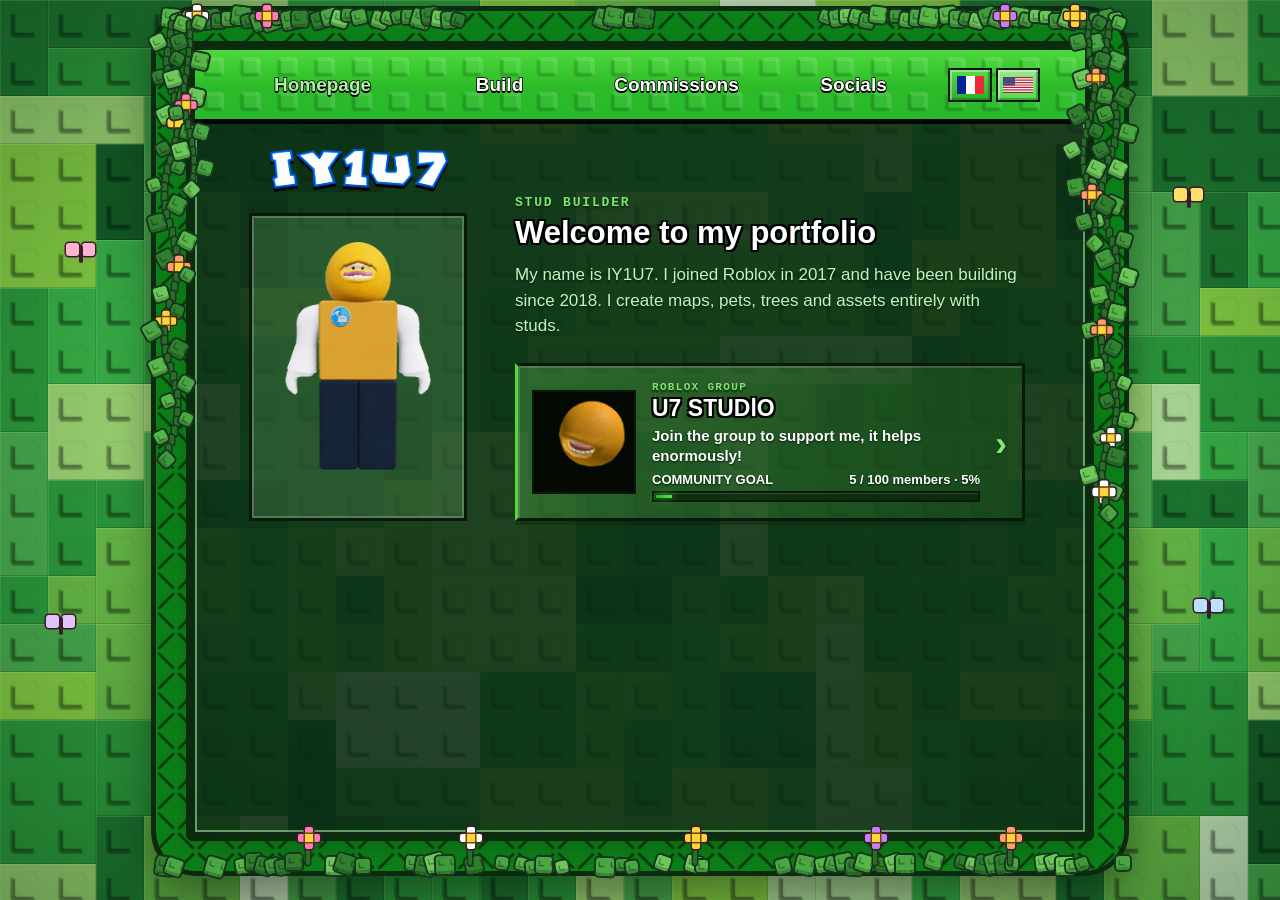
==== commit 8cc7e91d: "Fond : briques collées sans espace entre elles Co-Authored-By: Claude Opus 5.5 <noreply@anthropic.co" ====
--- a/index.html
+++ b/index.html
@@ -6,7 +6,7 @@
   <meta name="description" content="IY1U7 — Roblox stud builder portfolio">
   <title>IY1U7 — Roblox Portfolio</title>
   <link rel="stylesheet" href="styles.css?v=20261028-1">
-  <link rel="stylesheet" href="nature.css?v=20261028-1">
+  <link rel="stylesheet" href="nature.css?v=20261028-2">
   <script src="translation.js?v=20261028-1" defer></script>
   <script src="script.js?v=20261028-1" defer></script>
   <script src="nature.js?v=20261028-1" defer></script>
--- a/nature.css
+++ b/nature.css
@@ -1,6 +1,6 @@
 /* ===== Thème verdure (v2) ===== */
 html,body{overflow-x:hidden}
-body.figma-home,body:not(.figma-home){background:#2e9e3e url("assets/nature-bricks.png") 0 0/960px 960px repeat fixed}
+body.figma-home,body:not(.figma-home){background:#2e9e3e url("assets/nature-bricks.png?v=2") 0 0/960px 960px repeat fixed}
 body.figma-home:before{background:radial-gradient(ellipse at center,transparent 45%,rgba(6,40,14,.35))}
 body:not(.figma-home):before{content:"";position:fixed;inset:0;background:radial-gradient(ellipse at center,transparent 45%,rgba(6,40,14,.35));pointer-events:none;z-index:0}
 
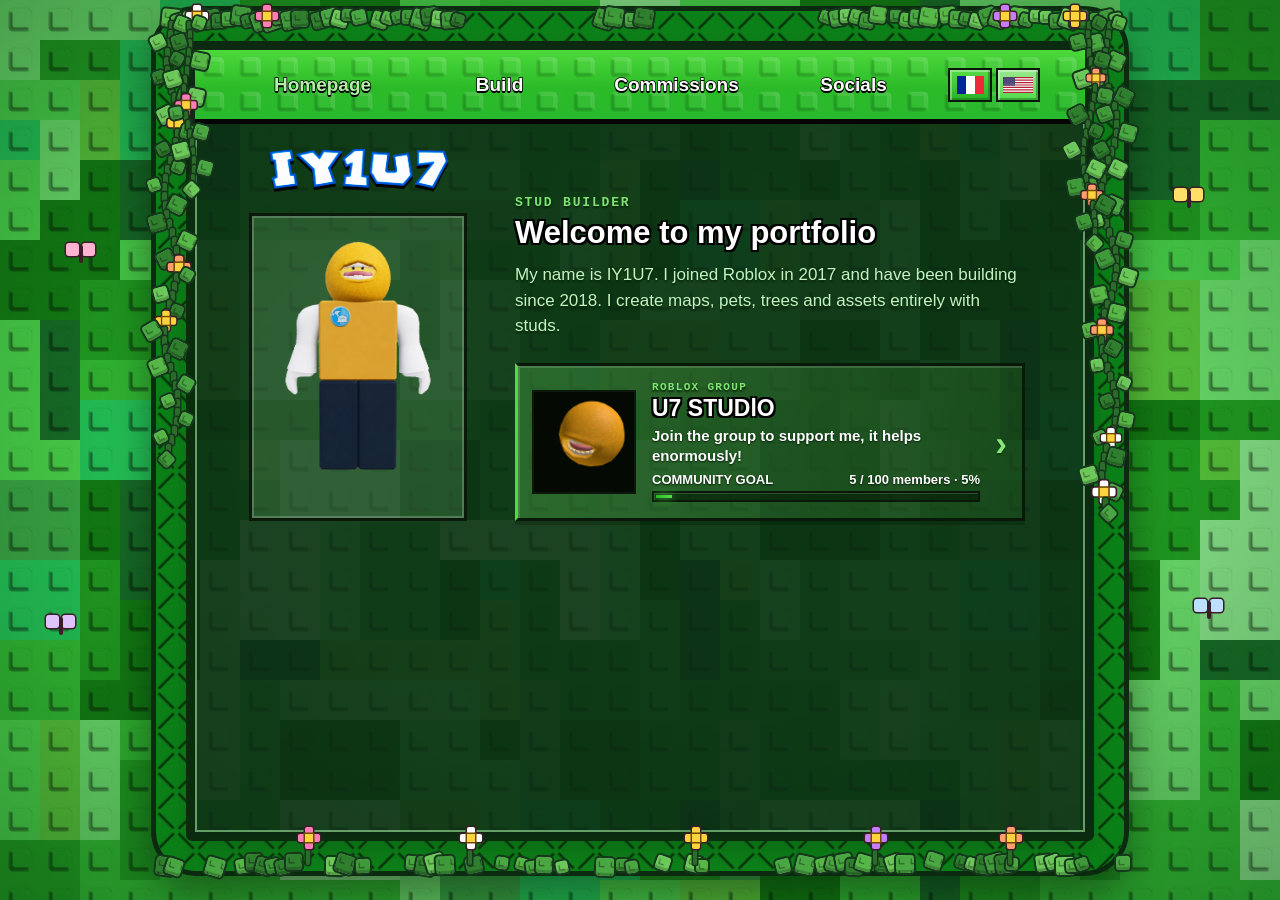
==== commit 6733aa8a: "Fond : plus aucune ligne entre les briques, verts façon Studio Co-Authored-By: Claude Opus 5.5 <nore" ====
--- a/index.html
+++ b/index.html
@@ -6,7 +6,7 @@
   <meta name="description" content="IY1U7 — Roblox stud builder portfolio">
   <title>IY1U7 — Roblox Portfolio</title>
   <link rel="stylesheet" href="styles.css?v=20261028-1">
-  <link rel="stylesheet" href="nature.css?v=20261028-2">
+  <link rel="stylesheet" href="nature.css?v=20261029-1">
   <script src="translation.js?v=20261028-1" defer></script>
   <script src="script.js?v=20261028-1" defer></script>
   <script src="nature.js?v=20261028-1" defer></script>
--- a/nature.css
+++ b/nature.css
@@ -1,6 +1,6 @@
 /* ===== Thème verdure (v2) ===== */
 html,body{overflow-x:hidden}
-body.figma-home,body:not(.figma-home){background:#2e9e3e url("assets/nature-bricks.png?v=2") 0 0/960px 960px repeat fixed}
+body.figma-home,body:not(.figma-home){background:#2e9e3e url("assets/nature-bricks.png?v=3") 0 0/960px 960px repeat fixed}
 body.figma-home:before{background:radial-gradient(ellipse at center,transparent 45%,rgba(6,40,14,.35))}
 body:not(.figma-home):before{content:"";position:fixed;inset:0;background:radial-gradient(ellipse at center,transparent 45%,rgba(6,40,14,.35));pointer-events:none;z-index:0}
 
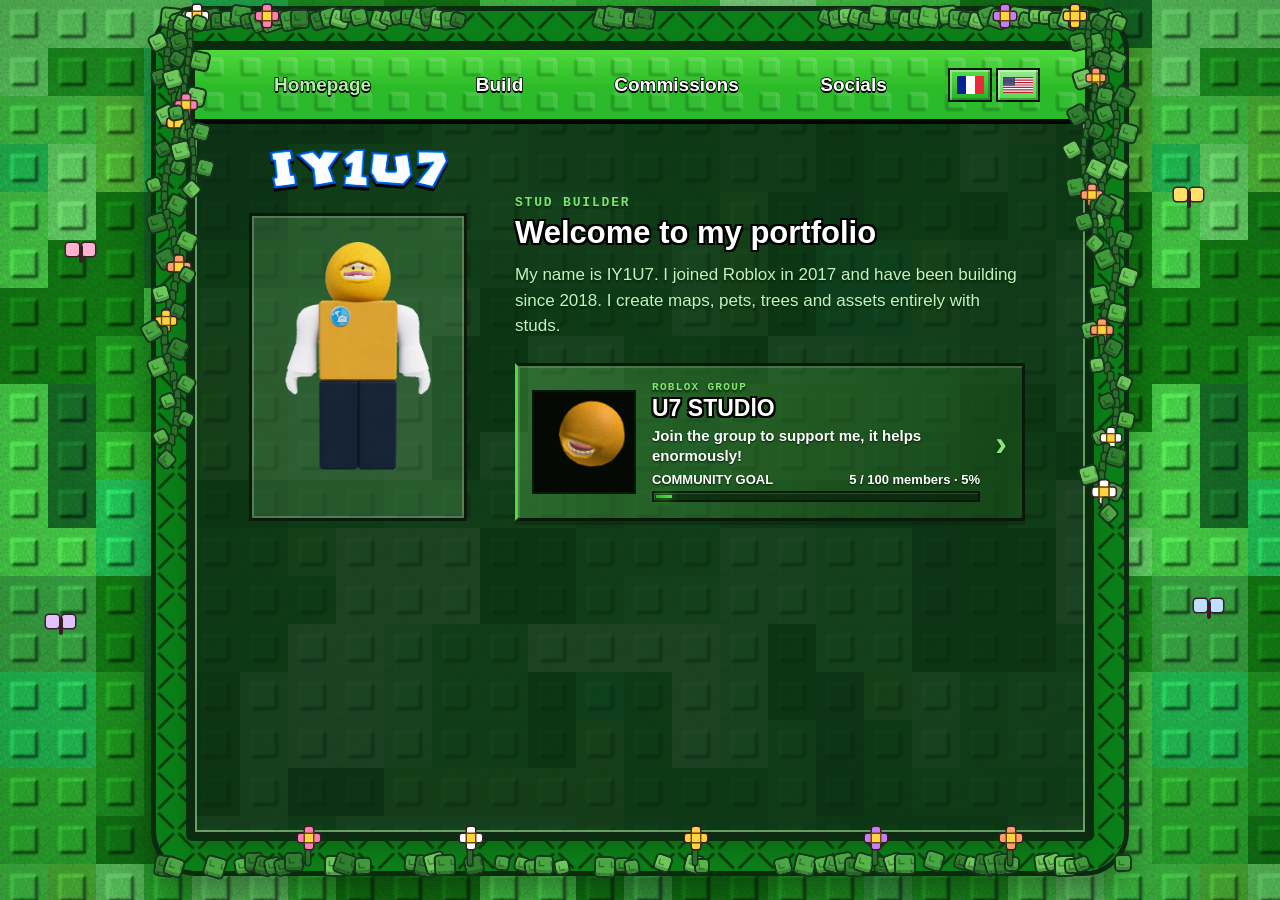
==== commit 787a6628: "Fond : studs dessinés en relief (lumière, ombre et grain façon Roblox) Co-Authored-By: Claude Opus 5" ====
--- a/index.html
+++ b/index.html
@@ -6,7 +6,7 @@
   <meta name="description" content="IY1U7 — Roblox stud builder portfolio">
   <title>IY1U7 — Roblox Portfolio</title>
   <link rel="stylesheet" href="styles.css?v=20261028-1">
-  <link rel="stylesheet" href="nature.css?v=20261029-1">
+  <link rel="stylesheet" href="nature.css?v=20261029-2">
   <script src="translation.js?v=20261028-1" defer></script>
   <script src="script.js?v=20261028-1" defer></script>
   <script src="nature.js?v=20261028-1" defer></script>
--- a/nature.css
+++ b/nature.css
@@ -1,6 +1,6 @@
 /* ===== Thème verdure (v2) ===== */
 html,body{overflow-x:hidden}
-body.figma-home,body:not(.figma-home){background:#2e9e3e url("assets/nature-bricks.png?v=3") 0 0/960px 960px repeat fixed}
+body.figma-home,body:not(.figma-home){background:#2e9e3e url("assets/nature-bricks.png?v=4") 0 0/1152px 1152px repeat fixed}
 body.figma-home:before{background:radial-gradient(ellipse at center,transparent 45%,rgba(6,40,14,.35))}
 body:not(.figma-home):before{content:"";position:fixed;inset:0;background:radial-gradient(ellipse at center,transparent 45%,rgba(6,40,14,.35));pointer-events:none;z-index:0}
 
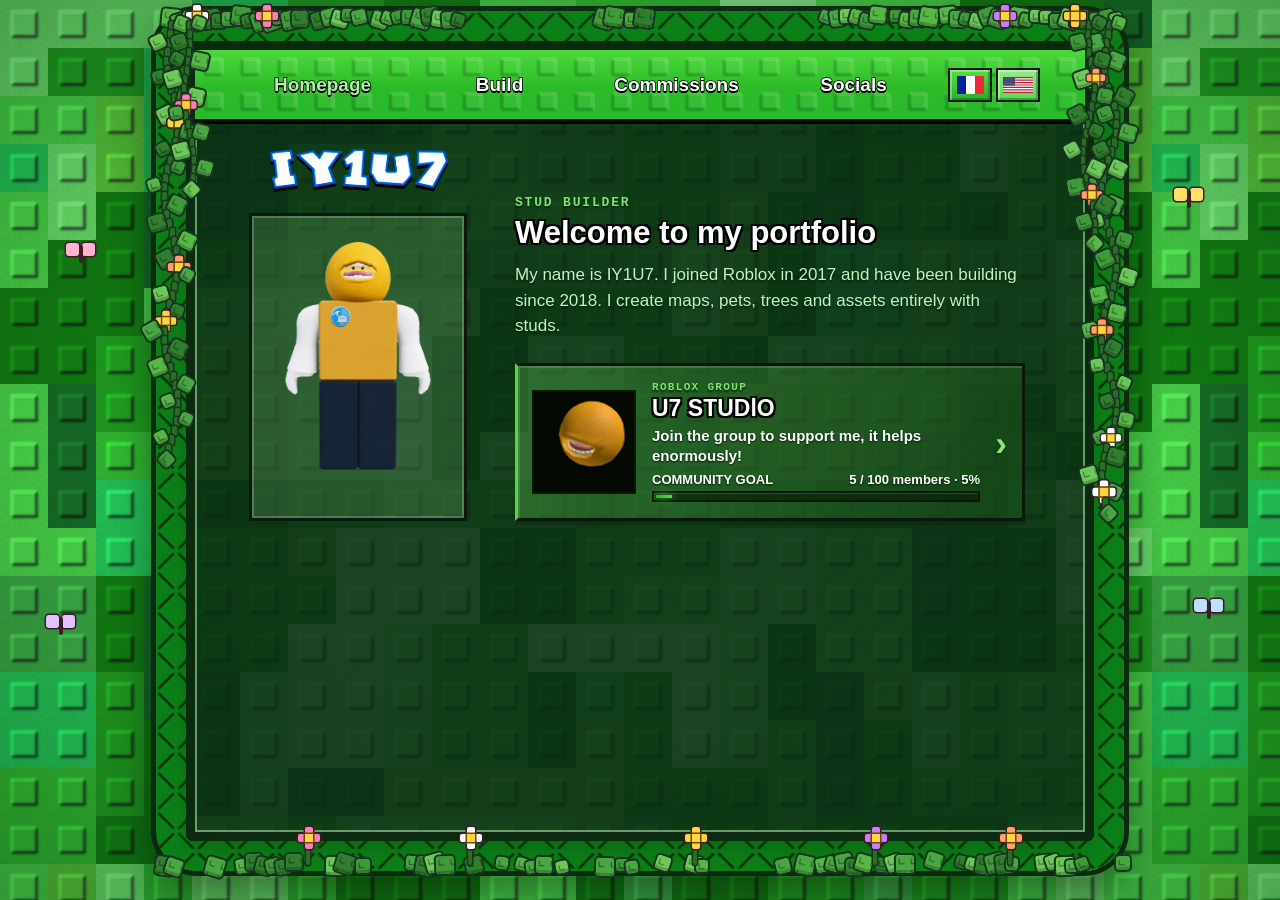
==== commit 5f96bd9f: "Fond : grain des studs beaucoup plus léger Co-Authored-By: Claude Opus 5.5 <noreply@anthropic.com> C" ====
--- a/index.html
+++ b/index.html
@@ -6,7 +6,7 @@
   <meta name="description" content="IY1U7 — Roblox stud builder portfolio">
   <title>IY1U7 — Roblox Portfolio</title>
   <link rel="stylesheet" href="styles.css?v=20261028-1">
-  <link rel="stylesheet" href="nature.css?v=20261029-2">
+  <link rel="stylesheet" href="nature.css?v=20261029-3">
   <script src="translation.js?v=20261028-1" defer></script>
   <script src="script.js?v=20261028-1" defer></script>
   <script src="nature.js?v=20261028-1" defer></script>
--- a/nature.css
+++ b/nature.css
@@ -1,6 +1,6 @@
 /* ===== Thème verdure (v2) ===== */
 html,body{overflow-x:hidden}
-body.figma-home,body:not(.figma-home){background:#2e9e3e url("assets/nature-bricks.png?v=4") 0 0/1152px 1152px repeat fixed}
+body.figma-home,body:not(.figma-home){background:#2e9e3e url("assets/nature-bricks.png?v=5") 0 0/1152px 1152px repeat fixed}
 body.figma-home:before{background:radial-gradient(ellipse at center,transparent 45%,rgba(6,40,14,.35))}
 body:not(.figma-home):before{content:"";position:fixed;inset:0;background:radial-gradient(ellipse at center,transparent 45%,rgba(6,40,14,.35));pointer-events:none;z-index:0}
 
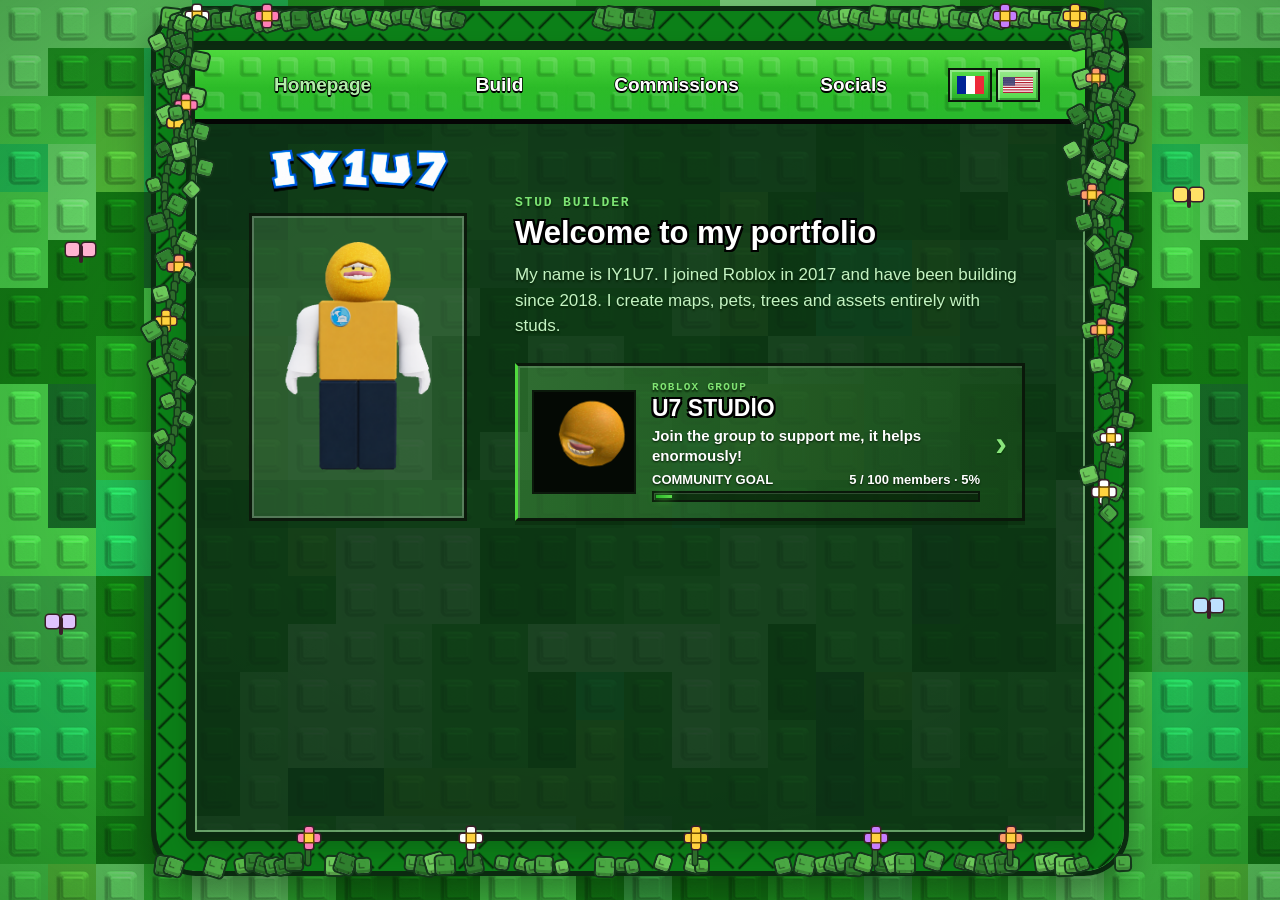
==== commit c5beea2e: "Fond : studs reproduits à partir du stud Roblox fourni, sans grain Co-Authored-By: Claude Opus 5.5 <" ====
--- a/index.html
+++ b/index.html
@@ -6,7 +6,7 @@
   <meta name="description" content="IY1U7 — Roblox stud builder portfolio">
   <title>IY1U7 — Roblox Portfolio</title>
   <link rel="stylesheet" href="styles.css?v=20261028-1">
-  <link rel="stylesheet" href="nature.css?v=20261029-3">
+  <link rel="stylesheet" href="nature.css?v=20261029-4">
   <script src="translation.js?v=20261028-1" defer></script>
   <script src="script.js?v=20261028-1" defer></script>
   <script src="nature.js?v=20261028-1" defer></script>
--- a/nature.css
+++ b/nature.css
@@ -1,6 +1,6 @@
 /* ===== Thème verdure (v2) ===== */
 html,body{overflow-x:hidden}
-body.figma-home,body:not(.figma-home){background:#2e9e3e url("assets/nature-bricks.png?v=5") 0 0/1152px 1152px repeat fixed}
+body.figma-home,body:not(.figma-home){background:#2e9e3e url("assets/nature-bricks.png?v=6") 0 0/1152px 1152px repeat fixed}
 body.figma-home:before{background:radial-gradient(ellipse at center,transparent 45%,rgba(6,40,14,.35))}
 body:not(.figma-home):before{content:"";position:fixed;inset:0;background:radial-gradient(ellipse at center,transparent 45%,rgba(6,40,14,.35));pointer-events:none;z-index:0}
 
